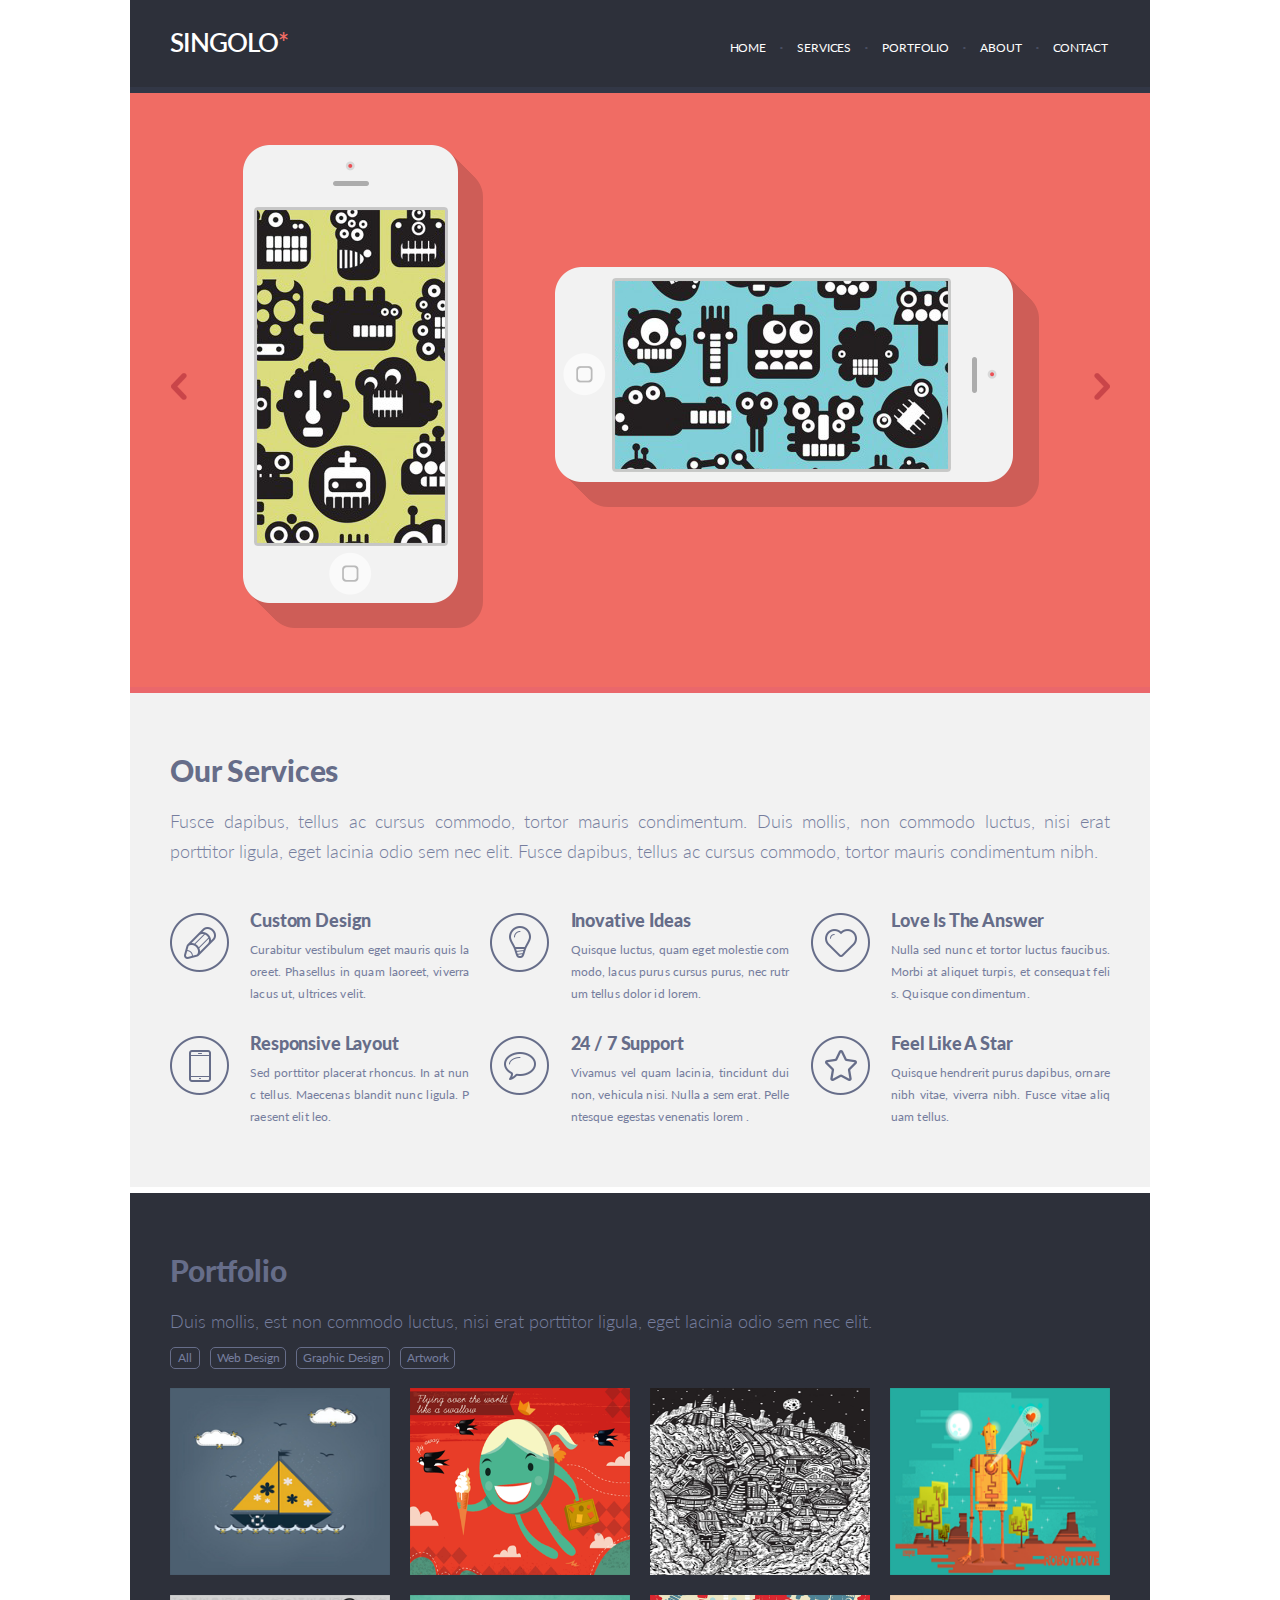
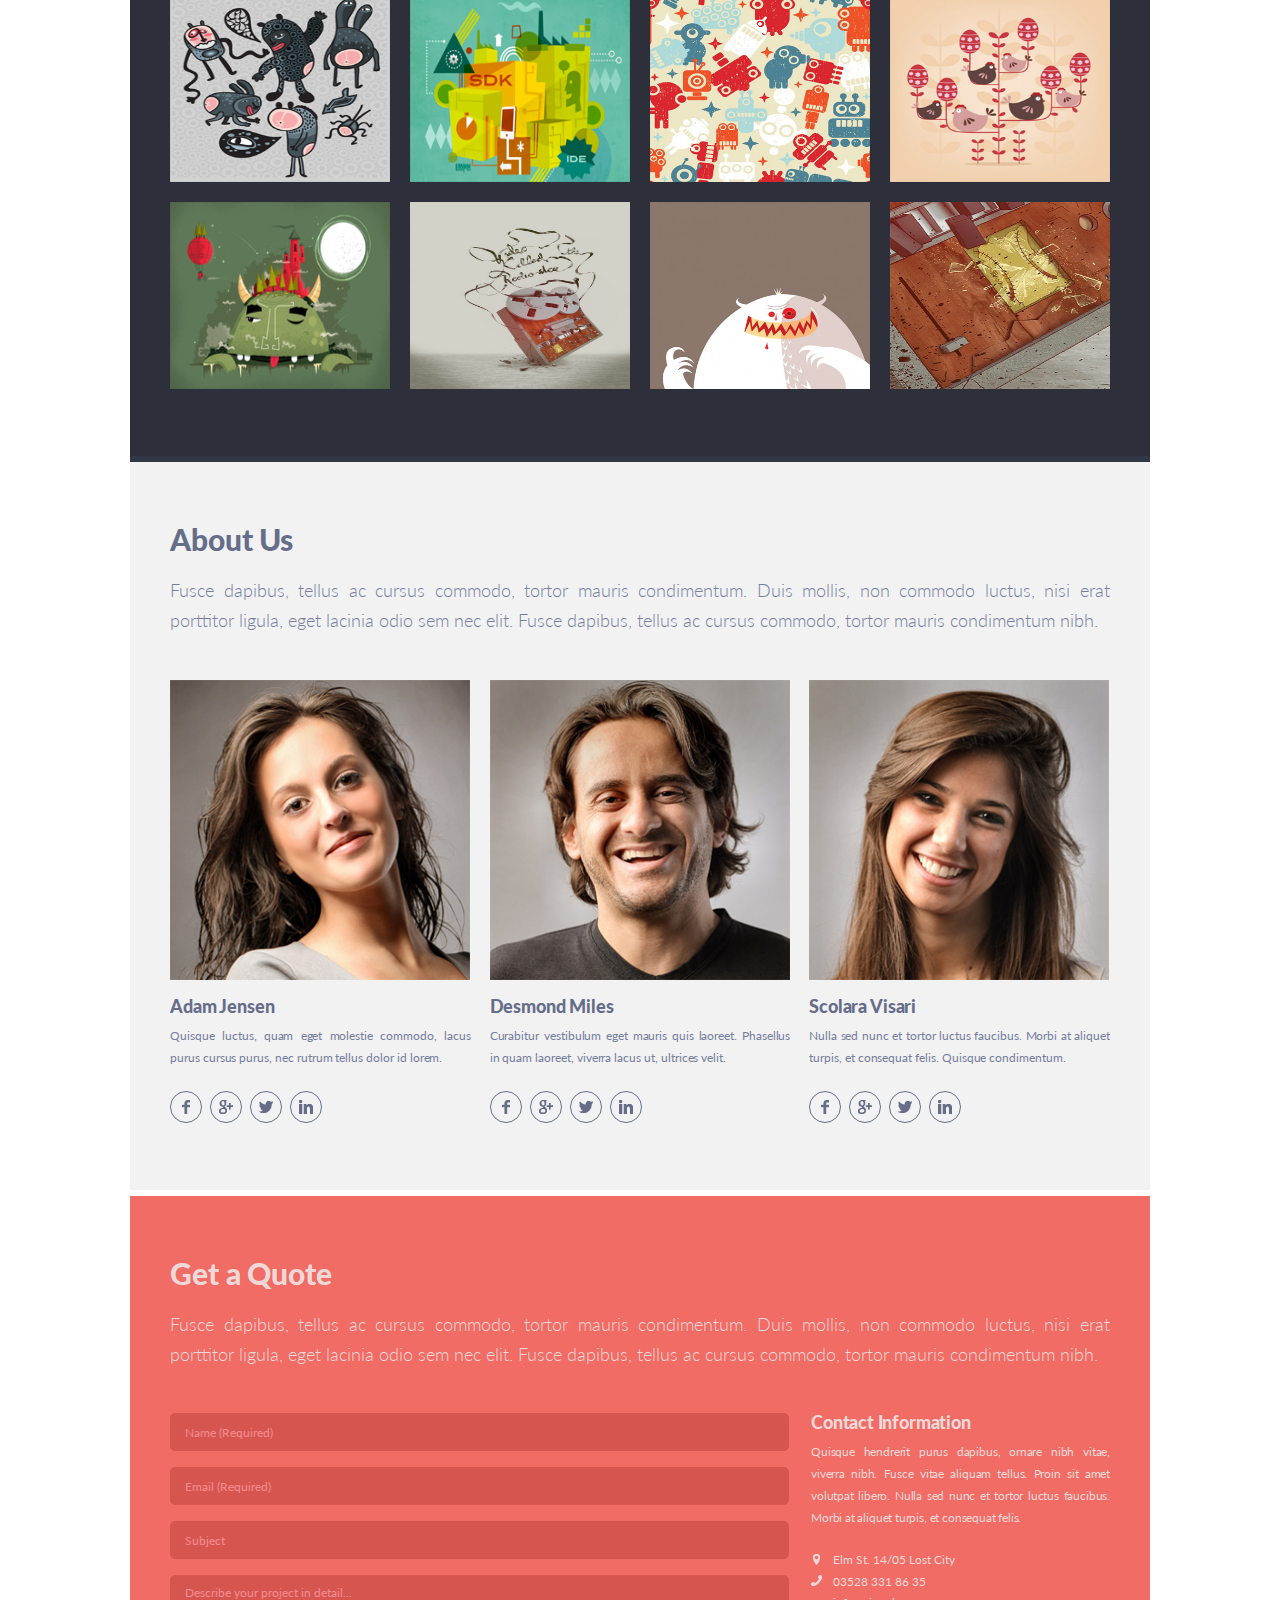
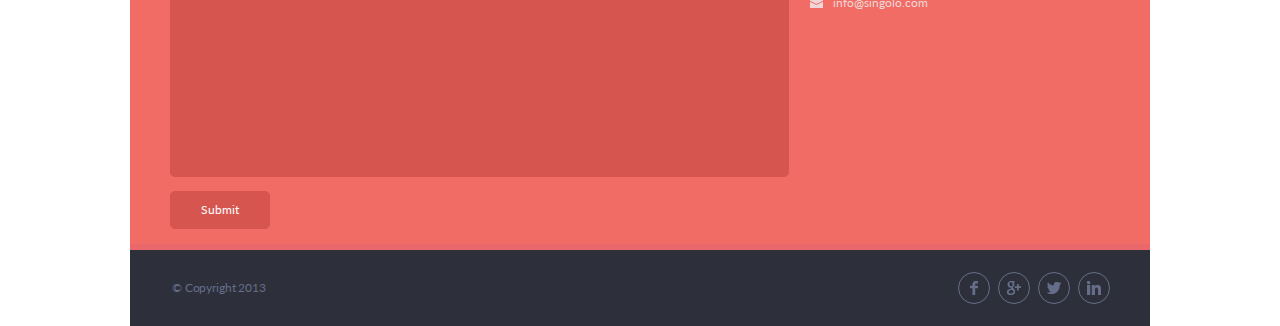
==== index.html @ 7af8683a "fix: fixed bugs in previos task" ====
<!DOCTYPE html>
<html lang="en">
<head>
    <meta charset="UTF-8">
    <meta name="viewport" content="width=device-width, initial-scale=1.0">
    <meta http-equiv="X-UA-Compatible" content="ie=edge">
    <link rel="stylesheet" href="style.css">
    <link href="https://fonts.googleapis.com/css?family=Lato:300,400,700,900&display=swap" rel="stylesheet">
    <script type="text/javascript" src="script.js"></script>
    <title>Singolo</title>
</head>
<body>
    <header>
        <div class="container">
            <div class="wrapper">
                <div class="container940 clearfix">
                    <h1>Singolo<span>*</span></h1>
                    <nav class="menu">
                        <ul>
                            <li><a href="#">Home</a></li>
                            <li class="point">.</li>
                            <li><a href="#">Services</a></li>
                            <li class="point">.</li>
                            <li><a href="#">Portfolio</a></li>
                            <li class="point">.</li>
                            <li><a href="#">About</a></li>
                            <li class="point">.</li>
                            <li><a href="#">Contact</a></li>
                        </ul>
                    </nav>
                </div>
            </div>
        </div>
    </header>

    <main class="container">
        <section class="redbackground">
            <div class="slider">
                <div class="arrowleft"><a href="#"><img src="assets/arrow_left.png" alt="left arrow"></a></div>
                <div class="iphoneVert"><img src="assets/iPhone_Vertical.png" alt="phone vertical"  class="iphoneVert"></div>
                <div class="iphoneHor"><img src="assets/iPhone_Horizontal.png" alt="phone horisontal"   class="iphoneHor"></div>
                <div class="arrowright"><a  href="#"><img src="assets/arrow_right.png" alt="right arrow"></a></div>
            </div>
            

        </section>
        
        <section class="services">
            
            <div class="ourservices container940">
                <h2>Our Services</h2>
                <p class="description">Fusce dapibus, tellus ac cursus commodo, tortor mauris condimentum. 
                    Duis mollis, non commodo luctus, nisi erat porttitor ligula, eget lacinia odio 
                    sem nec elit. Fusce dapibus, tellus ac cursus commodo, tortor mauris condimentum nibh.
                </p>
            </div>
            

        
            <div class="services_blocks container940"> 
                <div class="containerflex">

                   <div class="designicon"><img src="assets/pen.png" alt=""></div>

                    <div class="design">
                        <h3>Custom Design</h3>
                        <p>Curabitur vestibulum eget mauris quis laoreet. Phasellus in quam laoreet, viverra lacus ut, ultrices velit.</p>
                    </div>


                    <div class="ideasicon"><img src="assets/bulb.png" alt=""></div>
                    <div class="ideas">
                        <h3>Inovative Ideas</h3>
                        <p>Quisque luctus, quam eget molestie commodo, lacus purus cursus purus, nec rutrum tellus dolor id lorem.</p>
                    </div>

                    <div class="loveicon"><img src="assets/heart.png" alt=""></div>
                    <div class="love">
                        <h3>Love Is The Answer</h3>
                        <p>Nulla sed nunc et tortor luctus faucibus. Morbi at aliquet turpis, et consequat felis. Quisque condimentum.</p>
                    </div>

                </div>

                <div class="containerflex">

                    <div class="layoticon"><img src="assets/phone.png" alt=""></div>
                    <div class="layot">
                        <h3>Responsive Layout</h3>
                        <p>Sed porttitor placerat rhoncus. In at nunc tellus. Maecenas blandit nunc ligula. Praesent elit leo.</p>
                    </div>

                    <div class="supporticon"><img src="assets/bubble.png" alt=""></div>
                    <div class="support">
                        <h3>24 / 7 Support</h3>
                        <p>Vivamus vel quam lacinia, tincidunt dui non, vehicula nisi. Nulla a sem erat. Pellentesque egestas venenatis lorem .</p>
                    </div>

                    <div class="staricon"><img src="assets/star.png" alt=""></div>
                    <div class="star">
                        <h3>Feel Like A Star</h3>
                        <p>Quisque hendrerit purus dapibus, ornare nibh vitae, viverra nibh. Fusce vitae aliquam tellus.</p>
                    </div>
                </div>
                <div class="clearfix"></div>
            </div>
        </section>

        <!--Part 2-->

        <section class="container_gray">
        <div class="portfolio container940">
            <h2>Portfolio</h2>
            <p>Duis mollis, est non commodo luctus, nisi erat porttitor ligula, eget lacinia odio sem nec elit.</p>
            <nav>
                    <a>All</a>
                    <a>Web Design</a>
                    <a>Graphic Design</a>
                    <a>Artwork</a>
                
            </nav>
            <div class="images images_layot">
                <img src="assets/image1.png" alt="Image1">
                <img src="assets/image2.png" alt="Image2">
                <img src="assets/image3.png" alt="Image3">
                <img src="assets/image4.png" alt="Image4">
                <img src="assets/image5.png" alt="Image5">
                <img src="assets/image6.png" alt="Image6">
                <img src="assets/image7.png" alt="Image7">
                <img src="assets/image8.png" alt="Image8">
                <img src="assets/image9.png" alt="Image9">
                <img src="assets/image10.png" alt="Image10">
                <img src="assets/image11.png" alt="Image11">
                <img src="assets/image12.png" alt="Image12">
       
            </div>
        </div>
    </section>


    <section class="container_lightgray">
        <div class="about container940">
            <h2>About Us</h2>
            <p>Fusce dapibus, tellus ac cursus commodo, tortor mauris condimentum. Duis mollis, non commodo luctus, nisi erat porttitor ligula, eget lacinia odio sem nec elit. Fusce dapibus, tellus ac cursus commodo, tortor mauris condimentum nibh.</p>
            
            <div class="photos">
                <div class="sectionfirst">
                    <img src="assets/photo1.png" alt="Adam Jensen">
                    <h3>Adam Jensen</h3>
                    <p>Quisque luctus, quam eget molestie commodo, lacus purus cursus purus, nec rutrum tellus dolor id lorem.</p>
                    <div class="social_icons">
                        
                        <div class="social facebook"><a href="#"></a></div>
                        <div class="social google"><a href="#"></a></div>
                        <div class="social twitter"><a href="#"></a></div>
                        <div class="social linkedin"><a href="#"></a></div>
                        
                    </div>
                </div>

                <div class="sectionsecond">
                    <img src="assets/photo2.png" alt="Desmond Miles">
                    <h3>Desmond Miles</h3>
                    <p>Curabitur vestibulum eget mauris quis laoreet. Phasellus in quam laoreet, viverra lacus ut, ultrices velit.</p>
                    <div class="social_icons">                        
                        <div class="social facebook"><a href="#"></a></div>
                        <div class="social google"><a href="#"></a></div>
                        <div class="social twitter"><a href="#"></a></div>
                        <div class="social linkedin"><a href="#"></a></div>
                        
                    </div>
                </div>

                <div class="sectionthird">
                    <img src="assets/photo3.png" alt="Scolara Visari">
                    <h3>Scolara Visari</h3>
                    <p>Nulla sed nunc et tortor luctus faucibus. Morbi at aliquet turpis, et consequat felis. Quisque condimentum.</p>
                    <div class="social_icons">
                        
                        <div class="social facebook"><a href="#"></a></div>
                        <div class="social google"><a href="#"></a></div>
                        <div class="social twitter"><a href="#"></a></div>
                        <div class="social linkedin"><a href="#"></a></div>
                        
                    </div>
                </div>
            </div>

        </div>

    </section>

        

    </main>
    
    <!--Part 3-->
    
    <div class="get_a_quote">
        <div class="container940">
            <h2>Get a Quote</h2>
            <p>Fusce dapibus, tellus ac cursus commodo, tortor mauris condimentum. Duis mollis, non commodo luctus, 
            nisi erat porttitor ligula, eget lacinia odio sem nec elit. Fusce dapibus, tellus ac cursus commodo, 
            tortor mauris condimentum nibh.</p>

            <form action="#">
                        
                <input type="text" id="name" placeholder="Name (Required)" required>
                <input type="text" id="email" placeholder="Email (Required)" required>
                <input type="text" id="subject" placeholder="Subject">
                <textarea id="project" placeholder="Describe your project in detail..."></textarea>
                <button type="submit" id="register">Submit</button>
                   
            </form>


            <div class="contact">
                <h3>Contact Information</h3>
                <p>Quisque hendrerit purus dapibus, ornare nibh vitae, viverra nibh. Fusce vitae aliquam tellus. 
                    Proin sit amet volutpat libero. Nulla sed nunc et tortor luctus faucibus. Morbi at aliquet turpis, et consequat felis. 
                </p>
                

                <ul class = "adress">
                    <li>
                        <div class = "location"></div>
                        <a href="#">Elm St. 14/05 Lost City</a>
                    </li>
                    <li>
                        <div class = "phone"></div>
                        <a href="tel:03528 331 8635">03528 331 86 35</a>
                    </li>
                    <li class = "mail" >
                        <div class = "mail"></div>
                        <a href="mailto:info@singolo.com">info@singolo.com</a>
                    </li>
                    
                </ul>
                                    

            </div>
        </div>
        

    </div>

    <footer class="footer">
        <p>© Copyright 2013</p>
        <div class="icons">                        
            <div class="social facebook"><a href="#"></a></div>
            <div class="social google"><a href="#"></a></div>
            <div class="social twitter"><a href="#"></a></div>
            <div class="social linkedin"><a href="#"></a></div>
            
        </div>

    </footer>
</body>
</html>
---- style.css ----
*{
    padding: 0;
    margin: 0;
    box-sizing: border-box;
}


header li{
    list-style: none;
    display: inline-block;
    font-size: 12px;
    line-height: 6px;
    font-family: "Lato";
    font-weight: 400;
    text-align: justify;
}

header li a:hover{
    color: #f06c64;
}

header nav a{
    text-decoration: none;
    display:inline-block;
    color: white;
    text-decoration: none;
    text-transform: uppercase;    
    padding: 45px 0 0 0;
    text-align: left;
    letter-spacing: -0.01em;

}

header nav{
    float: right;
    width: 41%;
}
header h1 { 
    font-size: 26px;
    line-height: 7px;
    color: #ffffff;
    font-family: "Lato";
    font-weight: 600;
    text-align: left;
    text-transform: uppercase;  
    padding: 39px 0;
    letter-spacing: -0.04em;
}

h1 span {    
    color: #f06c64;    
}

header h1, nav {
    display: inline-block;
}

h2 {
    font-size: 30px;
    line-height: 18px;
    color: #666d89;
    font-family: "Lato";
    font-weight: 900;
    text-align: left;
}



.ourservices h2 {
    letter-spacing: -0.005em;
}


.container{
    width: 1020px;
    margin: 0 auto;
}
.container940 {
    width: 940px;
    margin: 0 auto;
}
.wrapper{
    background-color:#2d303a;
    height: 93px;
    border-bottom: 6px solid #323746;

}

.point {
    color:  #494e62;
    font-size: 20px;
    vertical-align: text-top;
    padding: 0 9px;
}
.menu{
    margin-right:-5px;
     
}
.redbackground {
    width: 1020px;
    height: 600px;
    background-color: #f06c64;
    background-repeat: no-repeat;
    background-size:cover; 
    background-position:center; 
    background-position: 100% 100%;
    border-bottom: 6px solid #ea676b;
    position: relative;
}


.slider {
    position: absolute;
    display: flex;
    box-sizing: border-box;
    justify-content: space-between;
    align-items: center;   
    padding: 52px 0 0 0; 
        
}


.iphoneVert{
    margin-left: 28px;
}
.iphoneHor{
    margin-left: 36px;
}

.arrowright{
    transform: translate(55px, 0px);
    cursor: pointer;
}
.arrowleft{
    margin-left: 41px;
    cursor: pointer;
}

.ourservices{
    width: 940px;
    height: 57px;
    font-size: 18px;
    line-height: 30px;
    color: #767e9e;
    font-family: "Lato";
    font-weight: 300;
    text-align: justify ;
    padding-bottom: 20px;
}
.services {
    width: 1020px;
    background-color: #f2f2f2;
    padding-top: 68px;
    border-bottom: 6px solid white;
    
}

.description {
    width: 940px;
    height: 57px;
    font-size: 18px;
    line-height: 30px;
    color: #767e9e;
    font-family: "Lato";
    font-weight: 300;
    text-align: justify;
    padding: 27px 0;
}
.design, .ideas, .love {
    width: 219px;
    font-size: 12px;
    line-height: 22px;
    color: #767e9e;
    font-family: "Lato";
    font-weight: 400;
    text-align: justify;
    margin-top: 19px;
    letter-spacing: 0.01em;
    word-break: break-all;
    
}


.layot, .support, .star {
    width: 219px;
    font-size: 12px;
    line-height: 22px;
    color: #767e9e;
    font-family: "Lato";
    font-weight: 400;
    text-align: justify;
    margin-top: 29px;
   letter-spacing: 0.01em;
   word-break: break-all;
    
}

.design h3, .ideas h3, .love h3, .layot h3, .support h3, .star h3{
    font-size: 18px;
    line-height: 18px;
    color: #666d89;
    font-family: "Lato";
    font-weight: 900;
    text-align: left;
    padding-bottom: 10px;
    letter-spacing: -0.008em;
}

.containerflex {
    
    display: flex;
    flex-wrap: no-wrap;
    justify-content: space-between;
    max-width: 100%;
}

.designicon, .ideasicon, .loveicon {
    width: 59px;
    height: 59px;
    padding-top: 21px;
   
}

.layoticon, .supporticon, .staricon{
    width: 59px;
    height: 59px;
    padding-top: 31px;
   
}

.services_blocks {
    padding: 74px 0 59px 0;
}
.clearfix::after {
    content: "";
    display: table;
    clear: both;
}

/* Part 2*/



.portfolio h2 {
   padding: 68px 0 27px 0;

}

.portfolio p {
    width: 940px;
    font-size: 18px;
    line-height: 30px;
    color: #767e9e;
    font-family: "Lato";
    font-weight: 300;
    text-align: left;
    padding-bottom: 11px;
    overflow: hidden;
    
}

.portfolio a {
    text-align: justify;
    font-size: 12px;
    line-height: 22px;
    color: #767e9e;
    font-family: "Lato";
    font-weight: 400;
    text-align: left;
    width: 57px;
    height: 22px;
    border-radius: 5px;
    background-color: #2d303a;
    border: 1px solid #666d89;
    padding: 2px 5px 3px 6px;
    margin-right: 6px;
    text-align: center;
    cursor: pointer;

}
.portfolio a:first-child{
    padding: 2px 7px 3px 7px;

}


.portfolio a:hover {
    color: white;
    border-color: white;
}
.portfolio nav {
padding-bottom: 19px;
}

.container_gray {
    width: 1020px;
    height: 869px;
    margin: 0 auto;
    background-color: #2d303a;
    border-bottom: 6px solid #323746;
       
}
   
.container940 {
    width: 940px;
    margin: 0 auto;
}

.images {
    display: flex;
    justify-content: space-between;
    align-items: center;         
    flex-wrap: wrap;   
    
}

.images_layot {
    height: 605px;
    overflow: hidden;
}

.images img {        
    width: 220px;
    height: 187px;
    margin-bottom: 20px;
}



.container_lightgray{
    width: 1020px;
    height: 734px;
    background-color: #f2f2f2;
    margin: 0 auto;
    border-bottom: 6px solid #ffffff;
}


.about h2 {
    font-size: 30px;
    line-height: 18px;
    color: #666d89;
    font-family: "Lato";
    font-weight: 900;
    text-align: left;
    padding-top: 68px;
    letter-spacing: -0.004em;
    
}
.about p {
    font-size: 18px;
    line-height: 30px;
    color: #767e9e;
    font-family: "Lato";
    font-weight: 300;
    text-align: left;
    padding-top: 27px;
    overflow: hidden;
    text-align: justify;

}

.photos img {
    width: 300px;
    height: 300px;
}

.photos {
    display: flex;
    flex-wrap: wrap;
    justify-content: space-between;
    align-items:center;
    max-width: 100%;
}

.sectionfirst, .sectionsecond, .sectionthird {
    max-width: 32%;
    margin-top: 45px;
   
}


.photos h3{
    font-size: 18px;
    line-height: 18px;
    color: #666d89;
    font-family: "Lato";
    font-weight: 900;
    text-align: left;
    padding-top: 13px;
    letter-spacing: -0.008em;
    overflow: hidden;
}
.photos p{
    font-size: 12px;
    line-height: 22px;
    color: #767e9e;
    font-family: "Lato";
    font-weight: 400;
    text-align: left;
    padding-top: 10px;
    padding-bottom: 20px;
    overflow: hidden;
    letter-spacing: -0.05px;
    text-align: justify;
}


.social_icons a{    
    cursor: pointer;   
}

.social_icons {
    display: flex;
}

.social{
    width: 32px;
    height: 32px;
    border-radius: 16px;
    border: 1px solid #666d89;
    margin: 2px 8px 2px 0;
    color: #666d89;
    text-align: center;
    padding-top: 8px;
    display: flex;
    
}

.social:hover {
    background-color: #f06c64;
    cursor: pointer;
    border: 1px solid #f06c64;
}


.facebook {
    background: url(assets/facebook.png) no-repeat center;
}
 .google {
    background: url(assets/google+.png) no-repeat center;
}
.twitter {
    background: url(assets/twitter.png) no-repeat center;
}
.linkedin {
    background: url(assets/linkedin.png) no-repeat center;
}
 

/*Part 3*/


.get_a_quote {
    width: 1020px;
    height: 654px;
    background-color: #f06c64;
    margin: 0 auto;
    border-bottom: 6px solid #ea676b;

}
.get_a_quote h2 {
    font-size: 30px;
    line-height: 18px;
    color: #f0d8d9;
    font-family: "Lato";
    font-weight: 900;
    text-align: left;
    padding-top: 68px;
    letter-spacing: -0.004em;
}
.container940 {
    width: 940px;
    margin: 0 auto;
}

.get_a_quote p {
    font-size: 18px;
    line-height: 30px;
    color: #f0d8d9;
    font-family: "Lato";
    font-weight: 300;
    text-align: left;
    padding-top: 27px;
    text-align: justify;
    overflow: hidden;
}

form {
    width: 68%;
    float: left;
  
}
  
#name, #email, #subject {
    width: 619px;
    height: 38px;
    border-radius: 5px;
    background-color: #d6564f;
    border: 1px solid #d6564f;
    
  }

#name {
    margin-top: 44px;
}

#email, #subject, #project {
    margin-top: 16px;
}

#project {
    width: 619px;
    height: 202px;
    border-radius: 5px;
    background-color: #d6564f;
    border: 1px solid #d6564f;
    resize: none;
 
}

#register {
    margin-top: 10px;
    width: 100px;
    height: 38px;
    border-radius: 5px;
    background-color: #d6564f;
    border: 1px solid #d6564f;
    font-size: 12px;
    line-height: 22px;
    color: #fff;
    font-family: "Lato";
    font-weight: 400;
    text-align: center;
    
    
}
#register:hover {
    background: white;
    color: #2d303a;
  }

::placeholder {
    font-size: 12px;
    line-height: 22px;
    color: #f48c8f;
    font-family: "Lato";
    font-weight: 400;
    text-align: left;
    padding-left: 14px;
} 
#project::placeholder {
    padding-top: 6px;
    letter-spacing: -0.001em;
}


.contact {
    width: 31.8%;
    float: right;
}


.contact h3{
    font-size: 18px;
    line-height: 18px;
    color: #f0d8d9;
    font-family: "Lato";
    font-weight: 900;
    text-align: left;
    margin-top: 44px;
    letter-spacing: -0.01em;

}

.contact p {
    font-size: 12px;
    line-height: 22px;
    color: #f0d8d9;
    font-family: "Lato";
    font-weight: 400;
    text-align: justify;
    letter-spacing: -0.015em;
    padding-top: 10px;
}


.adress{
    margin-top: 20px;
    padding: 0;
}
.adress li{
    list-style-type: none;
    display: flex;
}
.adress a{
    font-size: 12px;
    line-height: 22px;
    color: #f0d8d9;
    font-family: "Lato";
    font-weight: 400;
    text-align: left;
    cursor: pointer;
    text-decoration: none;
}



.location, .mail, .phone{
    display: flex;
    width: 100%;
    max-width: 100%;
}

.location{
    background-image: url(assets/location.png);
    background-repeat: no-repeat;
    background-position: center;
    width: 20px;
    height: 20px;
    margin-right: 7px;
    margin-left: -5px;

}
.phone {
    background-image: url(assets/phone+.png);
    background-repeat: no-repeat;
    background-position: center;
    width: 20px;
    height: 20px;
    margin-right: 7px;
    margin-left: -5px;
    margin-top: -1px;
}

.mail{
    background-image: url(assets/mail.png);
    background-repeat: no-repeat;
    background-position: center;
    width: 20px;
    height: 20px;
    margin-right: 32px;
    margin-left: -5px;
    margin-top: 1px;
}

.mail a {
    margin-top: -2px;
}


.footer {
    display: flex;
    justify-content: space-between;
    width: 1020px;
    height: 76px;
    background-color: #2d303a;
    margin: 0 auto;
    
}

.footer p {
    color: #666d89;
    font-size: 12px;
    line-height: 20px;
    font-family: "Lato";
    font-weight: 400;
    text-align: left;
    padding-left: 20px;
    margin: 28px 0 0 22px;
    letter-spacing: -0.012em;
}
.icons a{    
    cursor: pointer;   
}

.icons {
    display: flex;
    margin: 20px 32px 0 0;
}
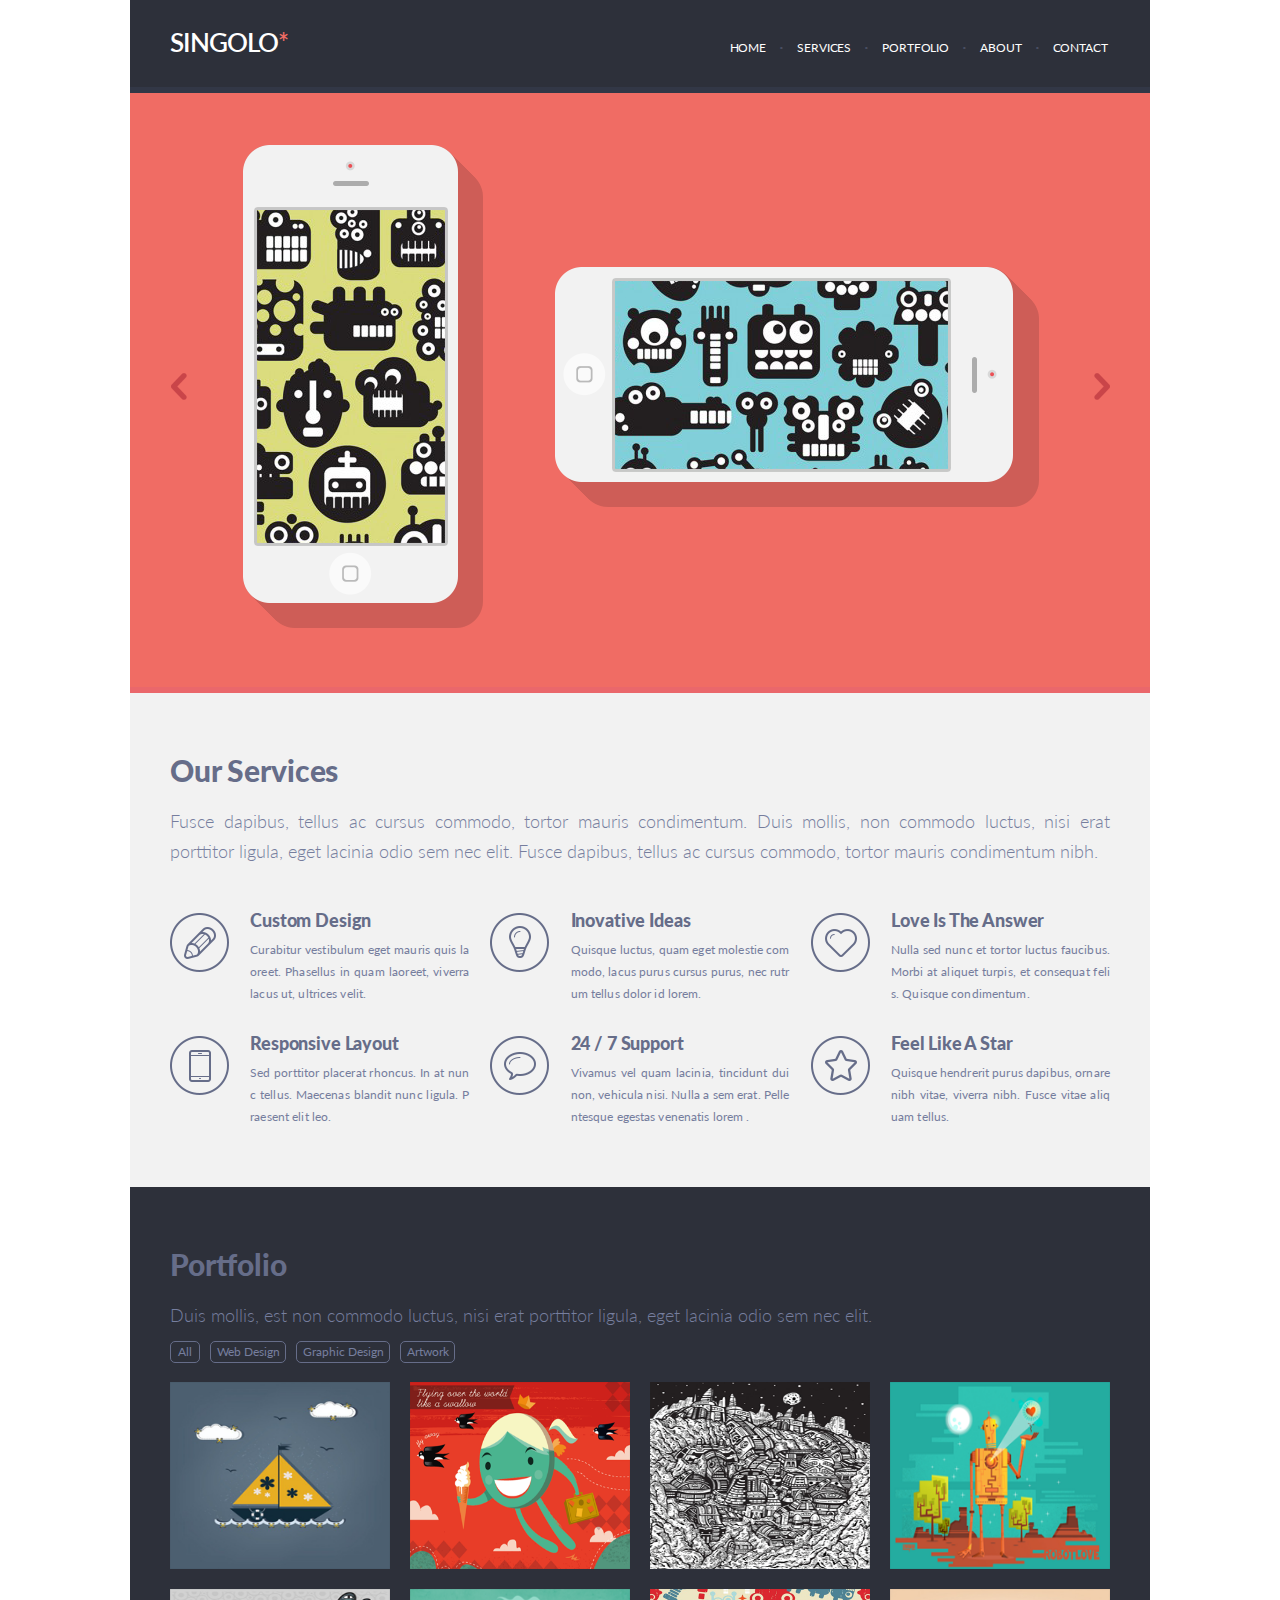
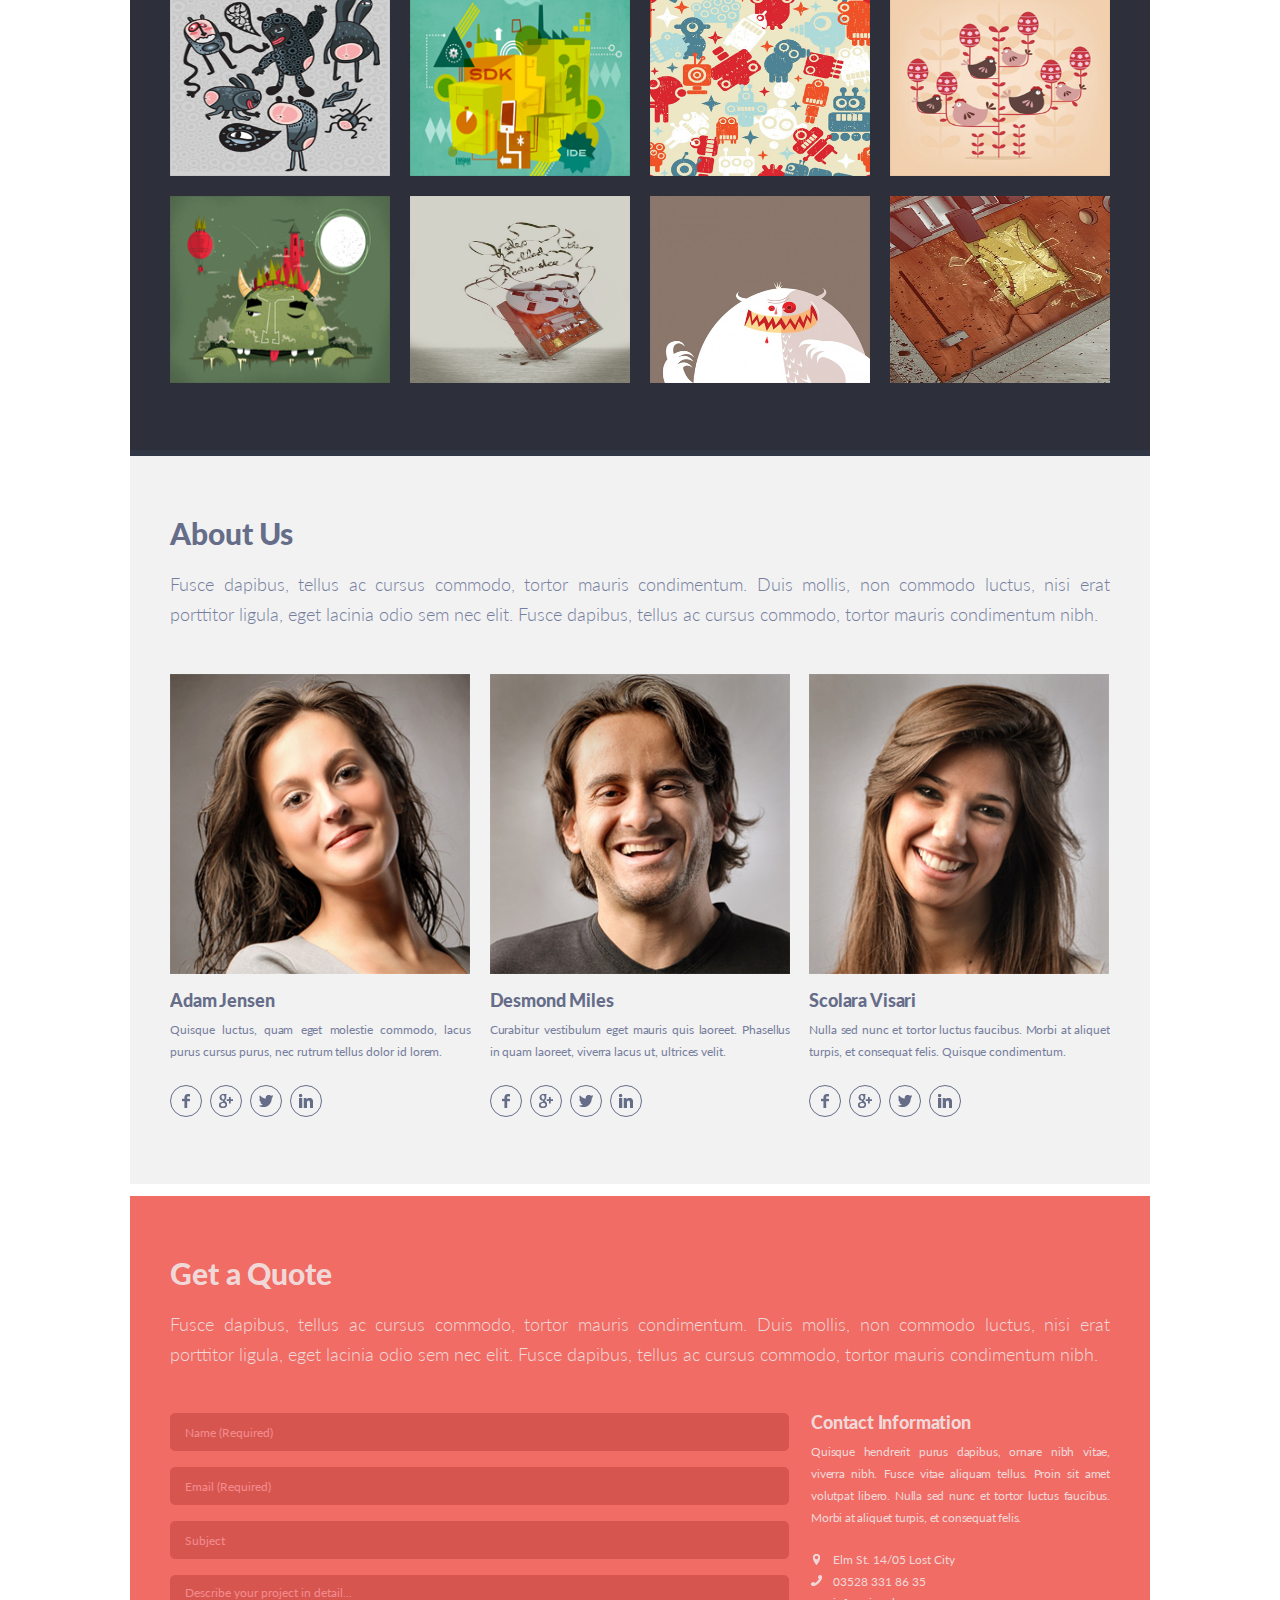
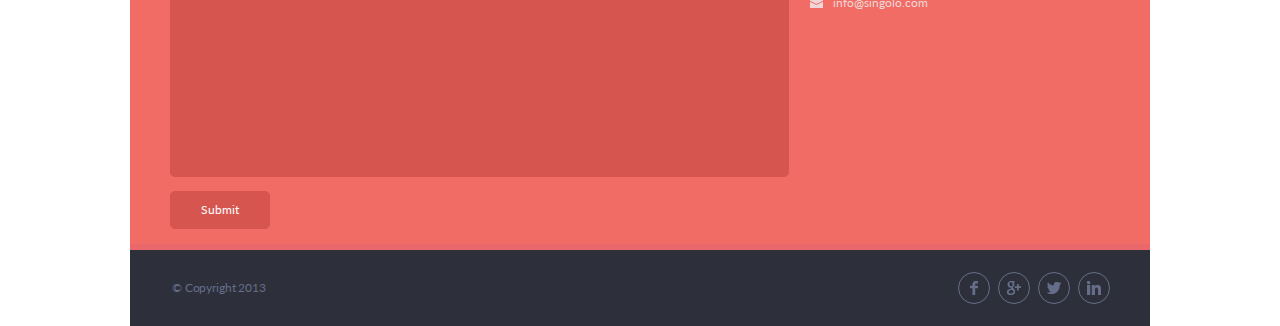
==== commit 4002cae9: "feat: add anchors for dom task" ====
--- a/index.html
+++ b/index.html
@@ -6,30 +6,29 @@
     <meta http-equiv="X-UA-Compatible" content="ie=edge">
     <link rel="stylesheet" href="style.css">
     <link href="https://fonts.googleapis.com/css?family=Lato:300,400,700,900&display=swap" rel="stylesheet">
-    <script type="text/javascript" src="script.js"></script>
+    
     <title>Singolo</title>
 </head>
 <body>
+    <div id="home" class="anchor"></div>
     <header>
-        <div class="container">
-            <div class="wrapper">
-                <div class="container940 clearfix">
-                    <h1>Singolo<span>*</span></h1>
-                    <nav class="menu">
-                        <ul>
-                            <li><a href="#">Home</a></li>
-                            <li class="point">.</li>
-                            <li><a href="#">Services</a></li>
-                            <li class="point">.</li>
-                            <li><a href="#">Portfolio</a></li>
-                            <li class="point">.</li>
-                            <li><a href="#">About</a></li>
-                            <li class="point">.</li>
-                            <li><a href="#">Contact</a></li>
-                        </ul>
-                    </nav>
-                </div>
-            </div>
+        <div class="container wrapper">
+            <div class="container940 clearfix">
+                <h1>Singolo<span>*</span></h1>
+                <nav class="menu" id="headermenu">
+                    <ul class="navigation">
+                            <li class="menulink active" ><a href="#home">Home</a></li>
+                            <li class="point">.</li>
+                            <li class="menulink"><a href="#services">Services</a></li>
+                            <li class="point">.</li>
+                            <li class="menulink"><a href="#portfolio">Portfolio</a></li>
+                            <li class="point">.</li>
+                            <li class="menulink"><a href="#about">About</a></li>
+                            <li class="point">.</li>
+                            <li class="menulink"><a href="#get_a_quote">Contact</a></li>
+                    </ul>
+                </nav>
+            </div>   
         </div>
     </header>
 
@@ -44,7 +43,9 @@
             
 
         </section>
-        
+
+
+        <div id="services" class="anchor"></div>
         <section class="services">
             
             <div class="ourservices container940">
@@ -64,20 +65,20 @@
 
                     <div class="design">
                         <h3>Custom Design</h3>
-                        <p>Curabitur vestibulum eget mauris quis laoreet. Phasellus in quam laoreet, viverra lacus ut, ultrices velit.</p>
+                        <p class="texthidden">Curabitur vestibulum eget mauris quis laoreet. Phasellus in quam laoreet, viverra lacus ut, ultrices velit.</p>
                     </div>
 
 
                     <div class="ideasicon"><img src="assets/bulb.png" alt=""></div>
                     <div class="ideas">
                         <h3>Inovative Ideas</h3>
-                        <p>Quisque luctus, quam eget molestie commodo, lacus purus cursus purus, nec rutrum tellus dolor id lorem.</p>
+                        <p class="texthidden">Quisque luctus, quam eget molestie commodo, lacus purus cursus purus, nec rutrum tellus dolor id lorem.</p>
                     </div>
 
                     <div class="loveicon"><img src="assets/heart.png" alt=""></div>
                     <div class="love">
                         <h3>Love Is The Answer</h3>
-                        <p>Nulla sed nunc et tortor luctus faucibus. Morbi at aliquet turpis, et consequat felis. Quisque condimentum.</p>
+                        <p class="texthidden">Nulla sed nunc et tortor luctus faucibus. Morbi at aliquet turpis, et consequat felis. Quisque condimentum.</p>
                     </div>
 
                 </div>
@@ -87,39 +88,41 @@
                     <div class="layoticon"><img src="assets/phone.png" alt=""></div>
                     <div class="layot">
                         <h3>Responsive Layout</h3>
-                        <p>Sed porttitor placerat rhoncus. In at nunc tellus. Maecenas blandit nunc ligula. Praesent elit leo.</p>
+                        <p class="texthidden">Sed porttitor placerat rhoncus. In at nunc tellus. Maecenas blandit nunc ligula. Praesent elit leo.</p>
                     </div>
 
                     <div class="supporticon"><img src="assets/bubble.png" alt=""></div>
                     <div class="support">
                         <h3>24 / 7 Support</h3>
-                        <p>Vivamus vel quam lacinia, tincidunt dui non, vehicula nisi. Nulla a sem erat. Pellentesque egestas venenatis lorem .</p>
+                        <p class="texthidden">Vivamus vel quam lacinia, tincidunt dui non, vehicula nisi. Nulla a sem erat. Pellentesque egestas venenatis lorem .</p>
                     </div>
 
                     <div class="staricon"><img src="assets/star.png" alt=""></div>
                     <div class="star">
                         <h3>Feel Like A Star</h3>
-                        <p>Quisque hendrerit purus dapibus, ornare nibh vitae, viverra nibh. Fusce vitae aliquam tellus.</p>
+                        <p class="texthidden">Quisque hendrerit purus dapibus, ornare nibh vitae, viverra nibh. Fusce vitae aliquam tellus.</p>
                     </div>
                 </div>
                 <div class="clearfix"></div>
             </div>
-        </section>
+        </sec>
 
         <!--Part 2-->
+
+        <div id="portfolio" class="anchor"></div>
 
         <section class="container_gray">
         <div class="portfolio container940">
             <h2>Portfolio</h2>
             <p>Duis mollis, est non commodo luctus, nisi erat porttitor ligula, eget lacinia odio sem nec elit.</p>
-            <nav>
+            <nav id="portfolio_menu">
                     <a>All</a>
                     <a>Web Design</a>
                     <a>Graphic Design</a>
                     <a>Artwork</a>
                 
             </nav>
-            <div class="images images_layot">
+            <div id="portfolio-img" class="images images_layot">
                 <img src="assets/image1.png" alt="Image1">
                 <img src="assets/image2.png" alt="Image2">
                 <img src="assets/image3.png" alt="Image3">
@@ -137,7 +140,7 @@
         </div>
     </section>
 
-
+    <div id="about" class="anchor"></div>
     <section class="container_lightgray">
         <div class="about container940">
             <h2>About Us</h2>
@@ -146,7 +149,7 @@
             <div class="photos">
                 <div class="sectionfirst">
                     <img src="assets/photo1.png" alt="Adam Jensen">
-                    <h3>Adam Jensen</h3>
+                    <h3 class="abouttitle">Adam Jensen</h3>
                     <p>Quisque luctus, quam eget molestie commodo, lacus purus cursus purus, nec rutrum tellus dolor id lorem.</p>
                     <div class="social_icons">
                         
@@ -160,7 +163,7 @@
 
                 <div class="sectionsecond">
                     <img src="assets/photo2.png" alt="Desmond Miles">
-                    <h3>Desmond Miles</h3>
+                    <h3 class="abouttitle">Desmond Miles</h3>
                     <p>Curabitur vestibulum eget mauris quis laoreet. Phasellus in quam laoreet, viverra lacus ut, ultrices velit.</p>
                     <div class="social_icons">                        
                         <div class="social facebook"><a href="#"></a></div>
@@ -173,7 +176,7 @@
 
                 <div class="sectionthird">
                     <img src="assets/photo3.png" alt="Scolara Visari">
-                    <h3>Scolara Visari</h3>
+                    <h3 class="abouttitle">Scolara Visari</h3>
                     <p>Nulla sed nunc et tortor luctus faucibus. Morbi at aliquet turpis, et consequat felis. Quisque condimentum.</p>
                     <div class="social_icons">
                         
@@ -196,7 +199,7 @@
     
     <!--Part 3-->
     
-    <div class="get_a_quote">
+    <div id="get_a_quote" class="get_a_quote">
         <div class="container940">
             <h2>Get a Quote</h2>
             <p>Fusce dapibus, tellus ac cursus commodo, tortor mauris condimentum. Duis mollis, non commodo luctus, 
@@ -255,5 +258,8 @@
         </div>
 
     </footer>
+
+    <script src="script.js"></script>
+    
 </body>
 </html>
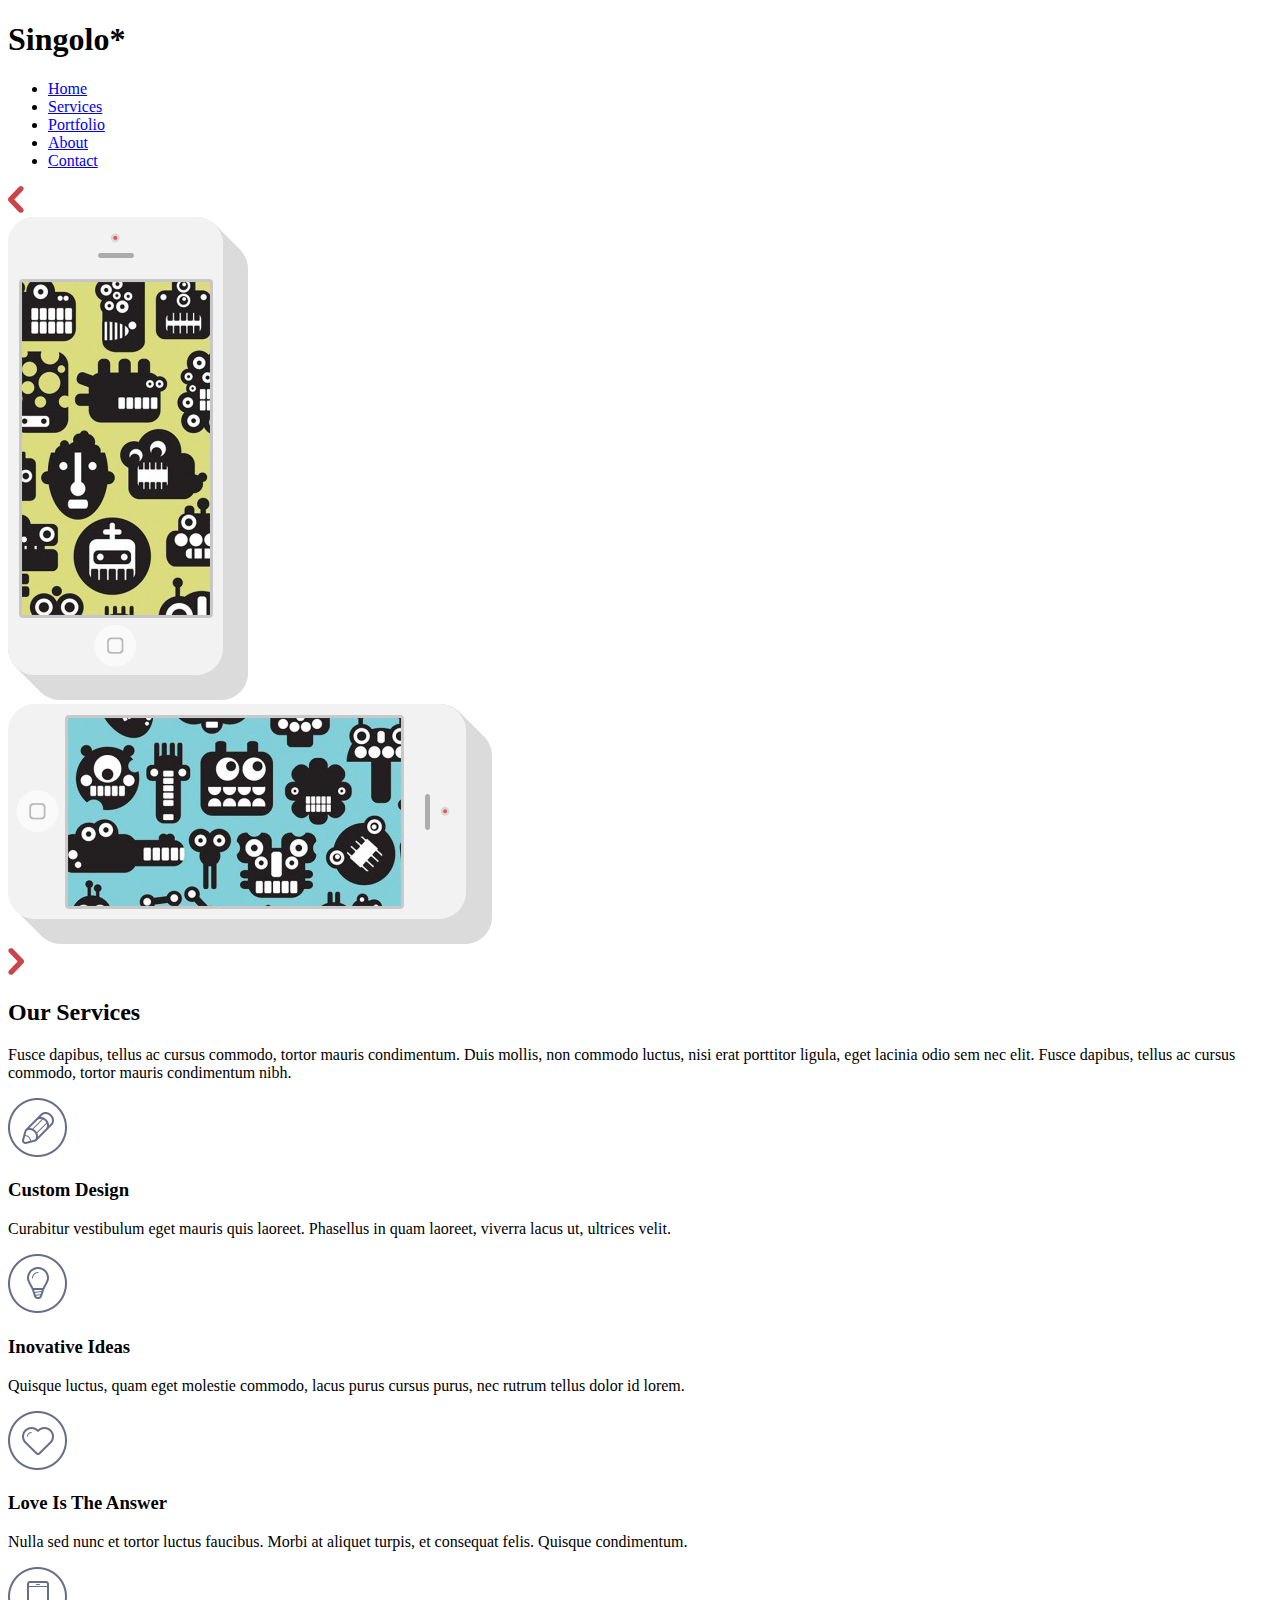
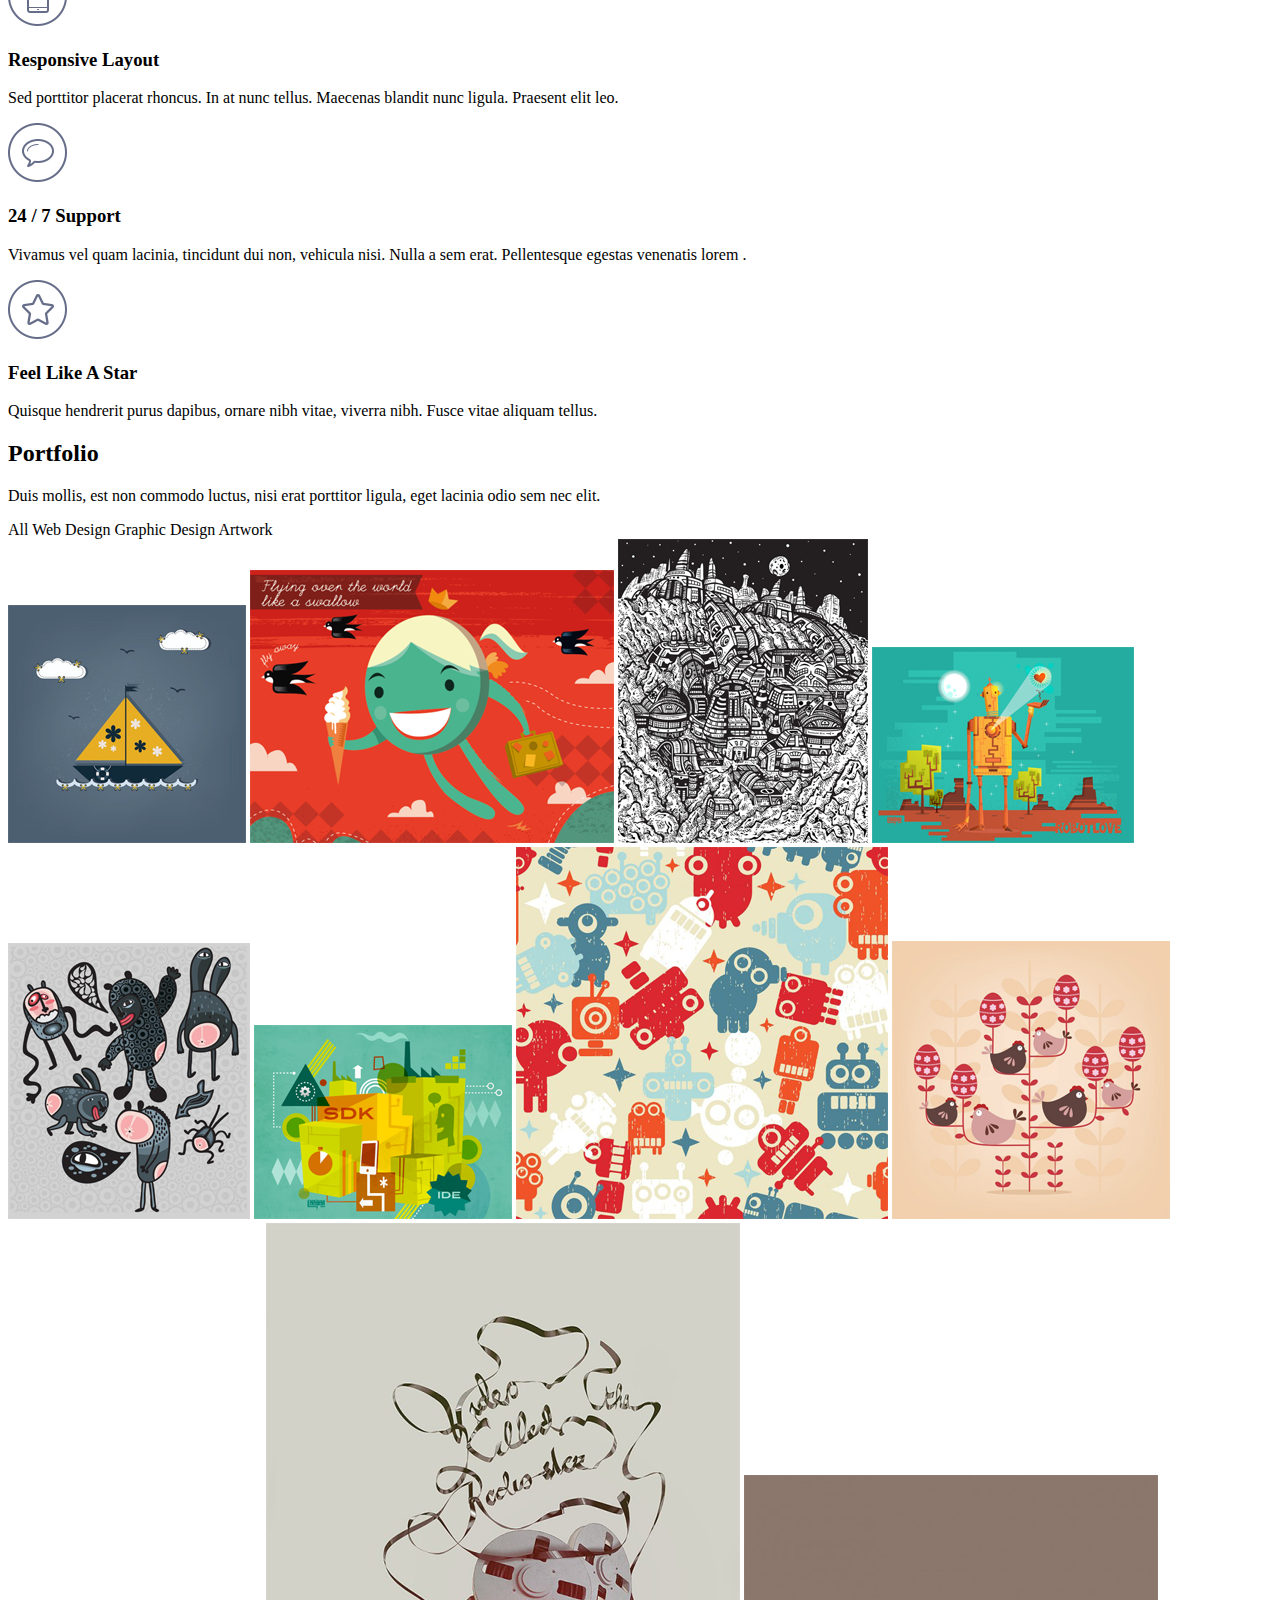
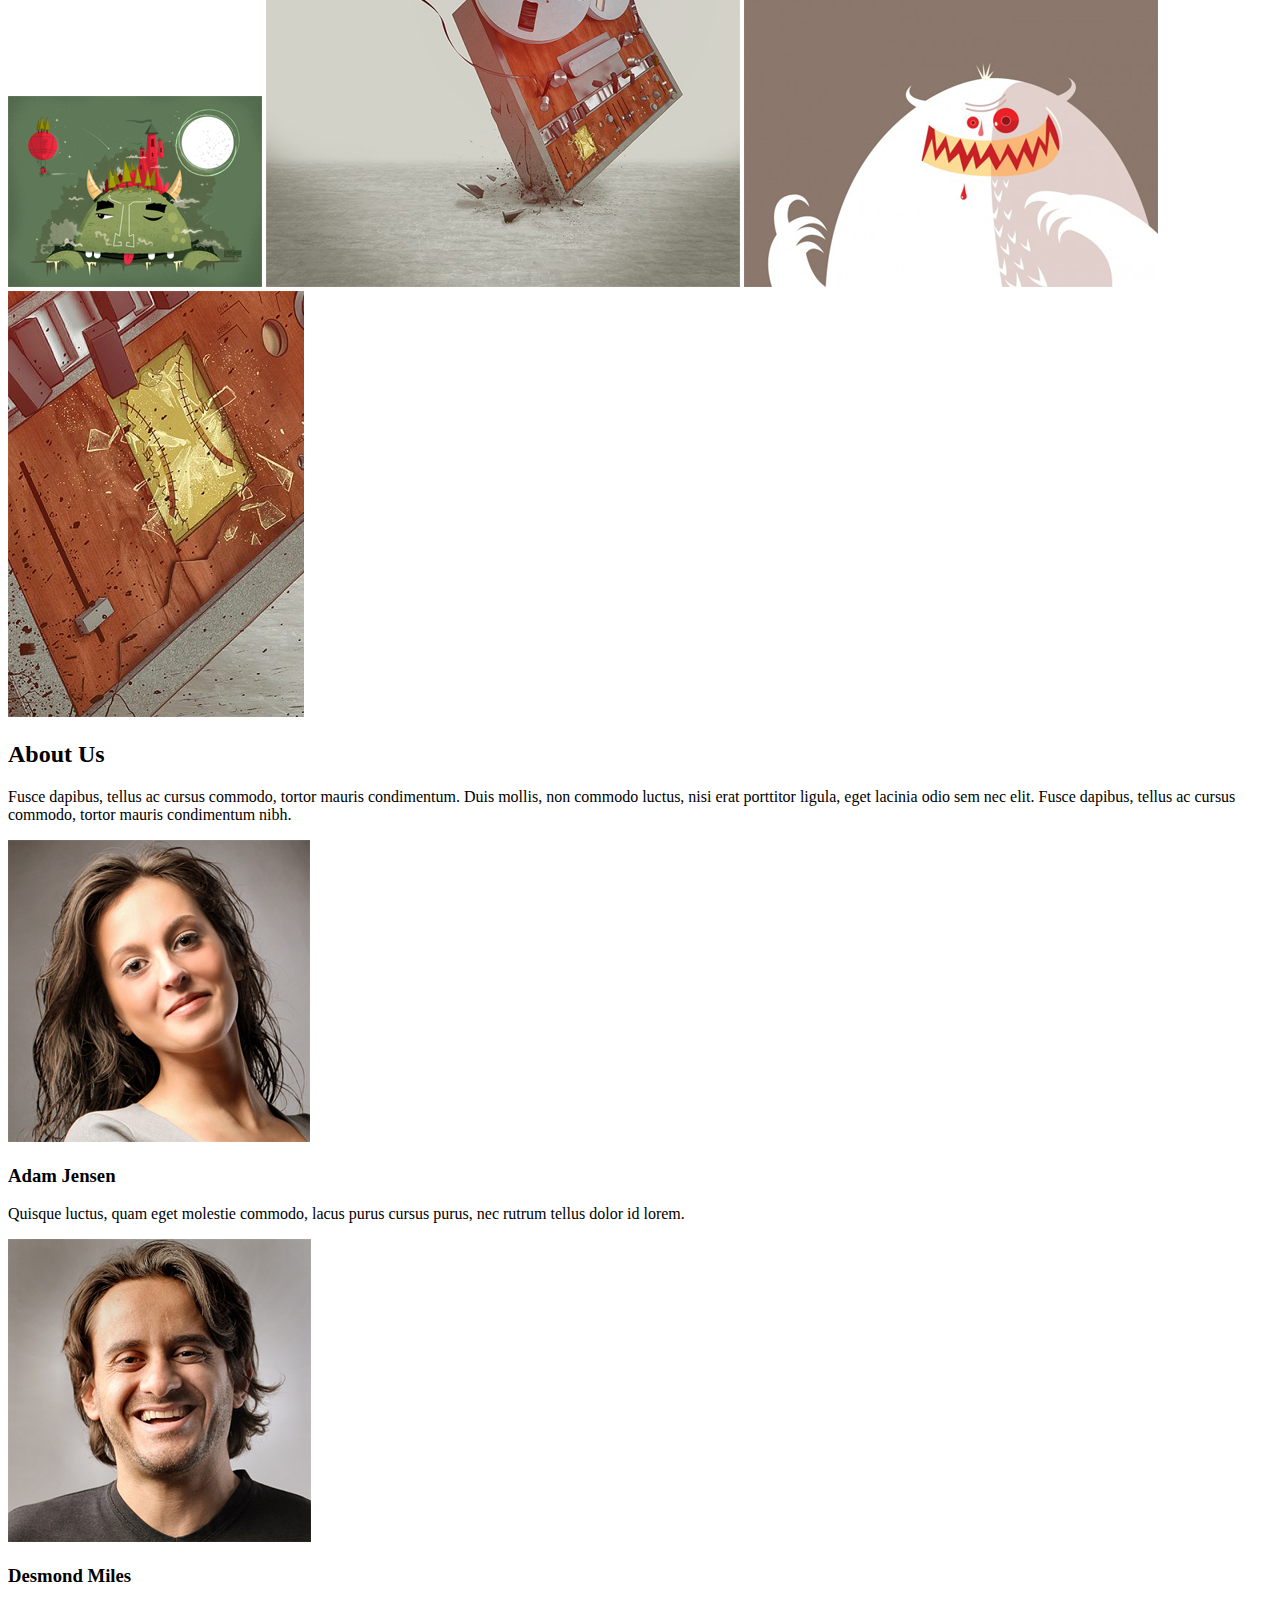
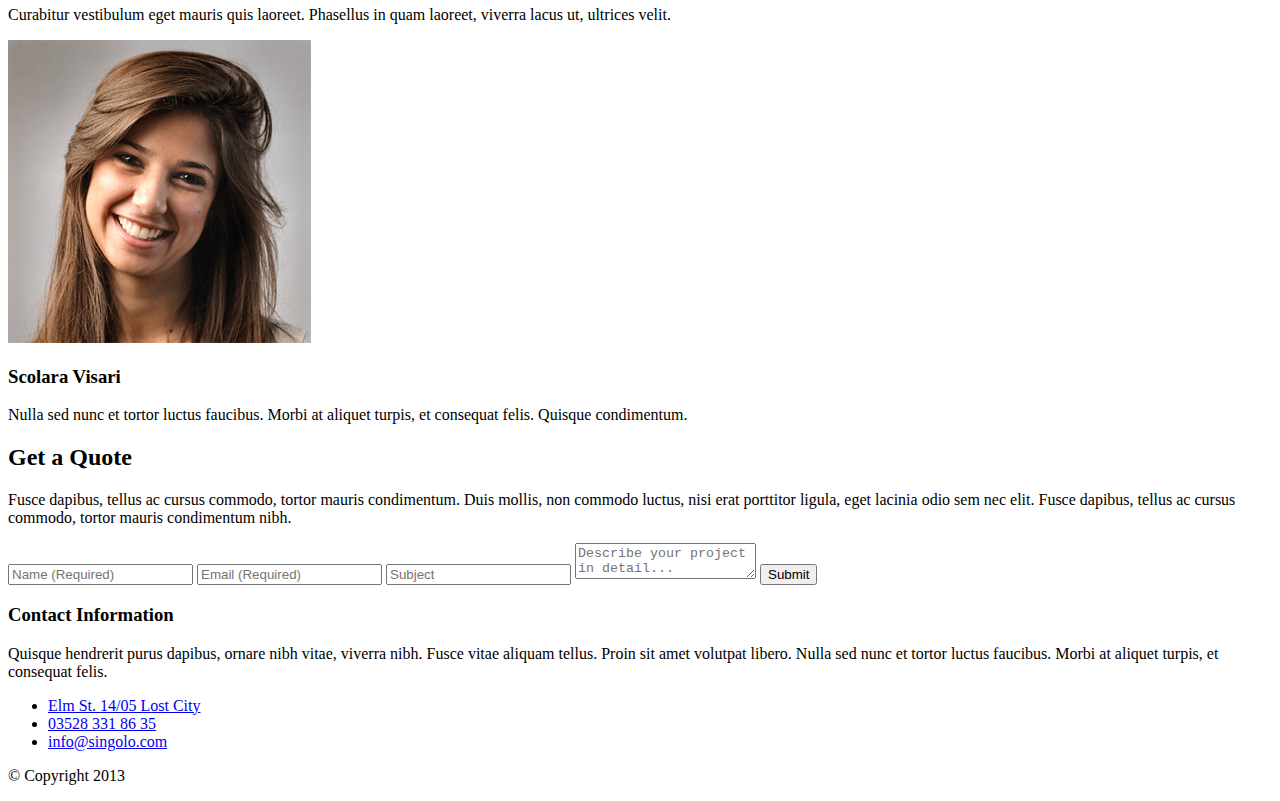
==== commit e943af53: "refactor: rename classes" ====
--- a/index.html
+++ b/index.html
@@ -4,7 +4,7 @@
     <meta charset="UTF-8">
     <meta name="viewport" content="width=device-width, initial-scale=1.0">
     <meta http-equiv="X-UA-Compatible" content="ie=edge">
-    <link rel="stylesheet" href="style.css">
+    <link rel="stylesheet" href="singolo.css">
     <link href="https://fonts.googleapis.com/css?family=Lato:300,400,700,900&display=swap" rel="stylesheet">
     
     <title>Singolo</title>
@@ -15,17 +15,13 @@
         <div class="container wrapper">
             <div class="container940 clearfix">
                 <h1>Singolo<span>*</span></h1>
-                <nav class="menu" id="headermenu">
+                <nav class="menu">
                     <ul class="navigation">
-                            <li class="menulink active" ><a href="#home">Home</a></li>
-                            <li class="point">.</li>
-                            <li class="menulink"><a href="#services">Services</a></li>
-                            <li class="point">.</li>
-                            <li class="menulink"><a href="#portfolio">Portfolio</a></li>
-                            <li class="point">.</li>
-                            <li class="menulink"><a href="#about">About</a></li>
-                            <li class="point">.</li>
-                            <li class="menulink"><a href="#get_a_quote">Contact</a></li>
+                            <li class="menuitem" ><a href="#home" class="menu-link" class="menu-active">Home</a></li>
+                            <li class="menuitem"><a href="#services" class="menu-link">Services</a></li>
+                            <li class="menuitem"><a href="#portfolio" class="menu-link">Portfolio</a></li>
+                            <li class="menuitem"><a href="#about" class="menu-link">About</a></li>
+                            <li class="menuitem"><a href="#get_a_quote" class="menu-link">Contact</a></li>
                     </ul>
                 </nav>
             </div>   
@@ -116,25 +112,25 @@
             <h2>Portfolio</h2>
             <p>Duis mollis, est non commodo luctus, nisi erat porttitor ligula, eget lacinia odio sem nec elit.</p>
             <nav id="portfolio_menu">
-                    <a>All</a>
-                    <a>Web Design</a>
-                    <a>Graphic Design</a>
-                    <a>Artwork</a>
+                    <a class="tag tag-active">All</a>
+                    <a class="tag tag-bordered">Web Design</a>
+                    <a class="tag tag-bordered">Graphic Design</a>
+                    <a class="tag tag-bordered">Artwork</a>
                 
             </nav>
-            <div id="portfolio-img" class="images images_layot">
-                <img src="assets/image1.png" alt="Image1">
-                <img src="assets/image2.png" alt="Image2">
-                <img src="assets/image3.png" alt="Image3">
-                <img src="assets/image4.png" alt="Image4">
-                <img src="assets/image5.png" alt="Image5">
-                <img src="assets/image6.png" alt="Image6">
-                <img src="assets/image7.png" alt="Image7">
-                <img src="assets/image8.png" alt="Image8">
-                <img src="assets/image9.png" alt="Image9">
-                <img src="assets/image10.png" alt="Image10">
-                <img src="assets/image11.png" alt="Image11">
-                <img src="assets/image12.png" alt="Image12">
+            <div id="portfolio-img" class="images images-layot">
+                <img src="assets/image1.png" alt="Image1" class="portfolio-item" class="portfolio-item-active">
+                <img src="assets/image2.png" alt="Image2" class="portfolio-item">
+                <img src="assets/image3.png" alt="Image3" class="portfolio-item">
+                <img src="assets/image4.png" alt="Image4" class="portfolio-item">
+                <img src="assets/image5.png" alt="Image5"class="portfolio-item">
+                <img src="assets/image6.png" alt="Image6" class="portfolio-item">
+                <img src="assets/image7.png" alt="Image7" class="portfolio-item">
+                <img src="assets/image8.png" alt="Image8" class="portfolio-item">
+                <img src="assets/image9.png" alt="Image9" class="portfolio-item">
+                <img src="assets/image10.png" alt="Image10" class="portfolio-item">
+                <img src="assets/image11.png" alt="Image11" class="portfolio-item">
+                <img src="assets/image12.png" alt="Image12" class="portfolio-item">
        
             </div>
         </div>
@@ -259,7 +255,7 @@
 
     </footer>
 
-    <script src="script.js"></script>
+    <script src="singolo.js"></script>
     
 </body>
 </html>
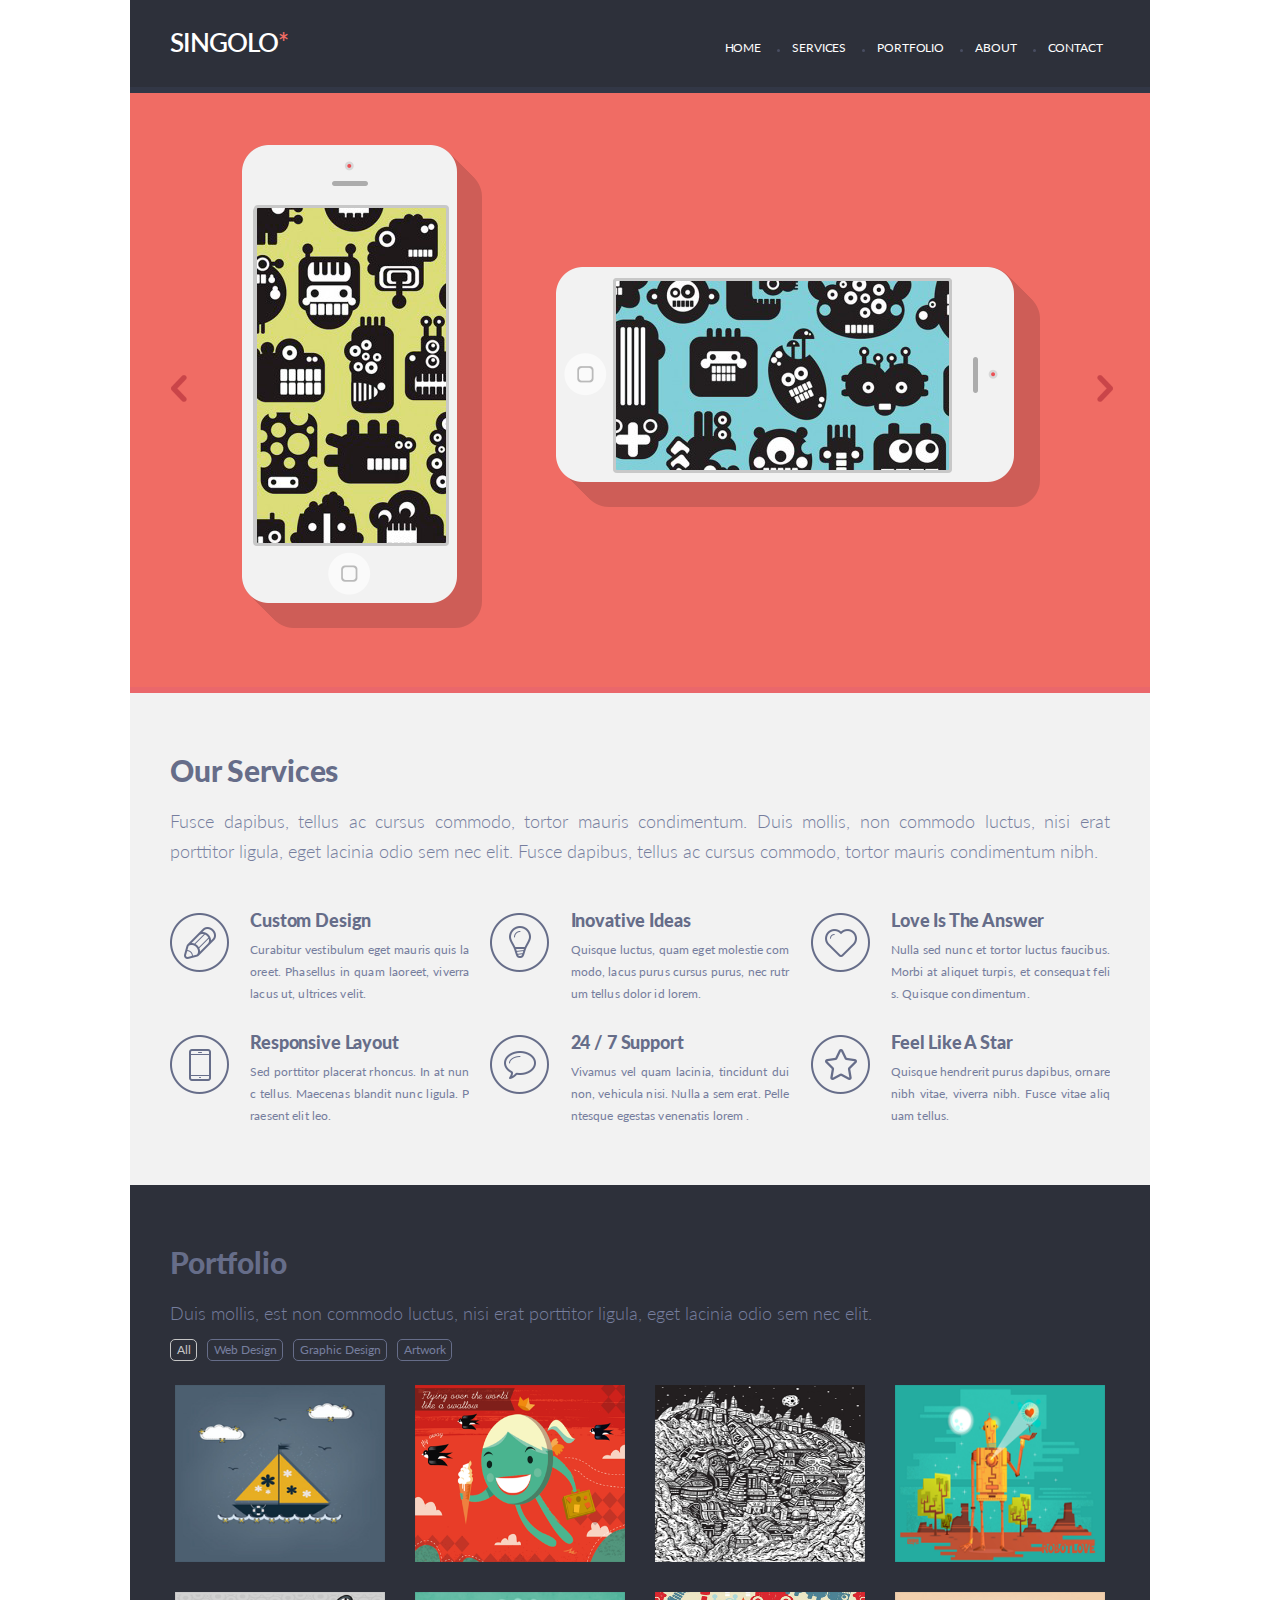
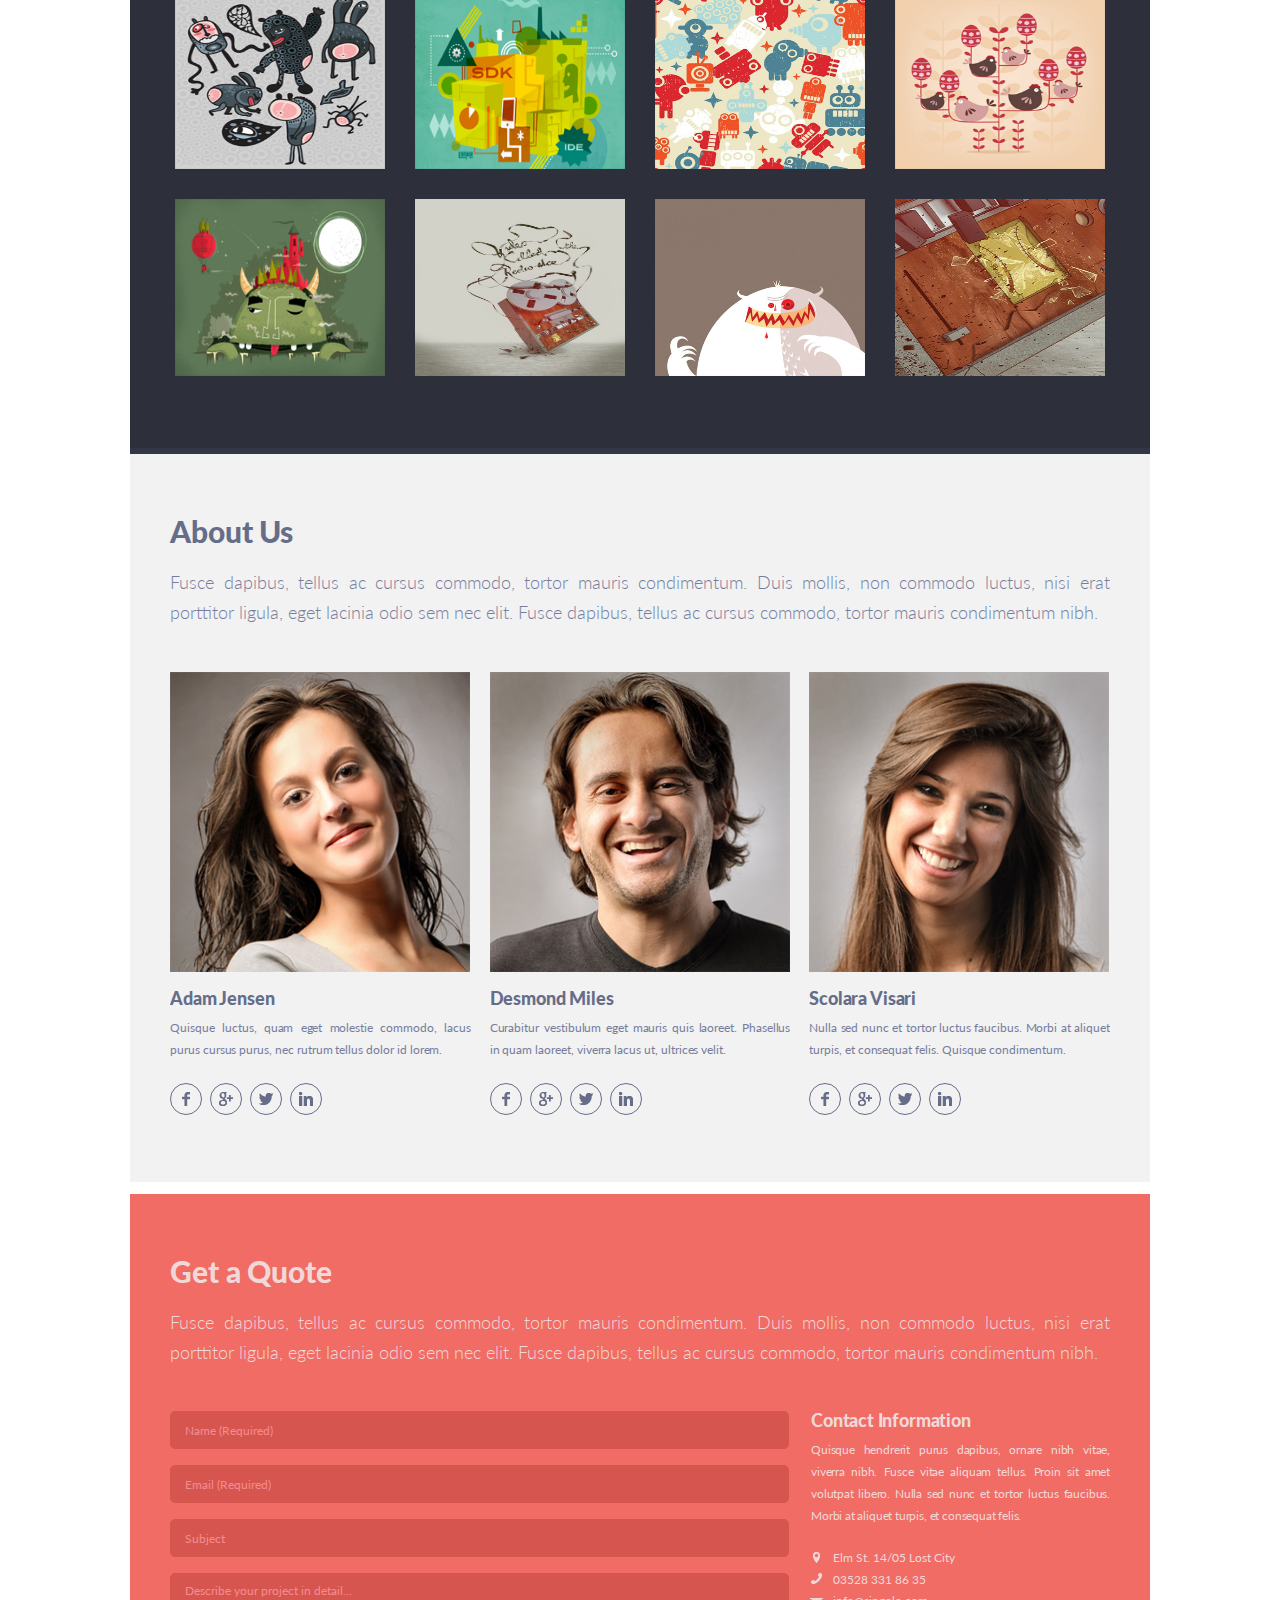
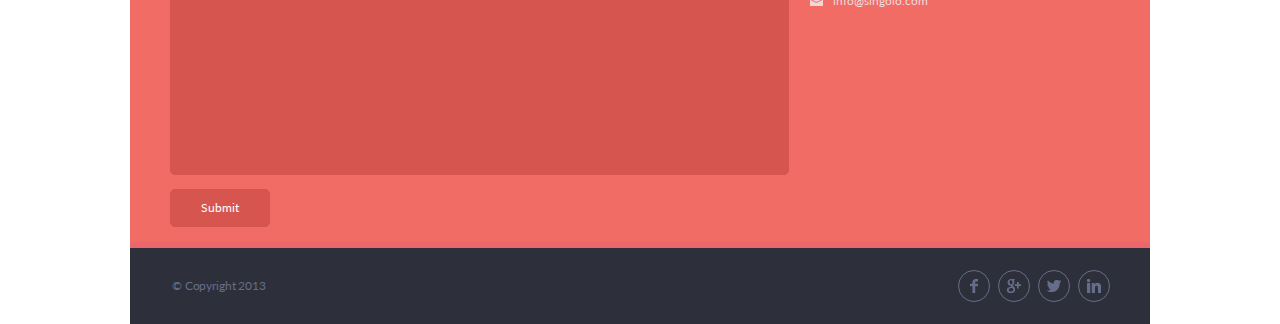
==== commit 197554e7: "feat:  displays on phones in slider" ====
--- a/index.html
+++ b/index.html
@@ -4,7 +4,7 @@
     <meta charset="UTF-8">
     <meta name="viewport" content="width=device-width, initial-scale=1.0">
     <meta http-equiv="X-UA-Compatible" content="ie=edge">
-    <link rel="stylesheet" href="singolo.css">
+    <link rel="stylesheet" href="style.css">
     <link href="https://fonts.googleapis.com/css?family=Lato:300,400,700,900&display=swap" rel="stylesheet">
     
     <title>Singolo</title>
@@ -32,8 +32,18 @@
         <section class="redbackground">
             <div class="slider">
                 <div class="arrowleft"><a href="#"><img src="assets/arrow_left.png" alt="left arrow"></a></div>
-                <div class="iphoneVert"><img src="assets/iPhone_Vertical.png" alt="phone vertical"  class="iphoneVert"></div>
-                <div class="iphoneHor"><img src="assets/iPhone_Horizontal.png" alt="phone horisontal"   class="iphoneHor"></div>
+                
+                <div class="iphone iphoneVert">
+                    <img src="assets/iPhone_Vertical.png" alt="phone vertical"  class="iphoneVert">
+                    <div class="black-display display-show"></div>
+                </div>
+
+
+                <div class="iphone iphoneHor">
+                    <img src="assets/iPhone_Horizontal.png" alt="phone horisontal" class="iphoneHor">
+                    <div class="black-display display-show"></div>
+                </div>
+
                 <div class="arrowright"><a  href="#"><img src="assets/arrow_right.png" alt="right arrow"></a></div>
             </div>
             
@@ -113,9 +123,9 @@
             <p>Duis mollis, est non commodo luctus, nisi erat porttitor ligula, eget lacinia odio sem nec elit.</p>
             <nav id="portfolio_menu">
                     <a class="tag tag-active">All</a>
-                    <a class="tag tag-bordered">Web Design</a>
-                    <a class="tag tag-bordered">Graphic Design</a>
-                    <a class="tag tag-bordered">Artwork</a>
+                    <a class="tag">Web Design</a>
+                    <a class="tag">Graphic Design</a>
+                    <a class="tag">Artwork</a>
                 
             </nav>
             <div id="portfolio-img" class="images images-layot">
@@ -255,7 +265,7 @@
 
     </footer>
 
-    <script src="singolo.js"></script>
+    <script src="script.js"></script>
     
 </body>
 </html>
--- a/style.css
+++ b/style.css
@@ -0,0 +1,769 @@
+*{
+    padding: 0;
+    margin: 0;
+    box-sizing: border-box;
+}
+
+header {
+    position: sticky;
+    top: 0;
+}
+
+header li{
+    list-style: none;
+    display: inline-block;
+    font-size: 12px;
+    line-height: 6px;
+    font-family: "Lato";
+    font-weight: 400;
+    text-align: justify;
+}
+
+header nav a{
+    text-decoration: none;
+    display:inline-block;
+    color: white;
+    text-decoration: none;
+    text-transform: uppercase;    
+    padding: 45px 0 0 0;
+    text-align: left;
+    letter-spacing: -0.01em;
+
+}
+
+header nav{
+    float: right;
+    width: 41%;
+}
+header h1 { 
+    font-size: 26px;
+    line-height: 7px;
+    color: #ffffff;
+    font-family: "Lato";
+    font-weight: 600;
+    text-align: left;
+    text-transform: uppercase;  
+    padding: 39px 0;
+    letter-spacing: -0.04em;
+}
+
+h1 span {    
+    color: #f06c64;    
+}
+
+header h1, nav {
+    display: inline-block;
+}
+
+ 
+h2 {
+    font-size: 30px;
+    line-height: 18px;
+    color: #666d89;
+    font-family: "Lato";
+    font-weight: 900;
+    text-align: left;
+}
+
+.menu-link {
+    color: #ffffff;
+    text-transform: uppercase;
+    cursor: pointer;
+    text-decoration: none;
+    transition: 0.1s linear;
+  }
+
+  
+.menuitem:not(:first-child)::before {
+    display: inline-block;
+    margin-right: 13px;
+    margin-bottom: 2px;
+    background-color: #494e62;
+    border-radius: 50%;
+    content: "";
+    width: 3px;
+    height: 3px;
+    margin: 0 12px;
+  }
+
+.menu-active {
+    color: #f06c64;
+}
+
+
+.menu-link:hover {
+    color: #f06c64;
+}  
+
+.anchor{
+    position: relative;
+    top:-95px;
+    height: 0px;
+    visibility: hidden;
+}
+
+.ourservices h2 {
+    letter-spacing: -0.005em;
+}
+
+
+.container{
+    width: 1020px;
+    margin: 0 auto;
+}
+.container940 {
+    width: 940px;
+    margin: 0 auto;
+}
+.wrapper{
+    background-color:#2d303a;
+    height: 93px;
+    border-bottom: 6px solid #323746;
+
+}
+
+.redbackground {
+    width: 1020px;
+    height: 600px;
+    background-color: #f06c64;
+    background-repeat: no-repeat;
+    background-size:cover; 
+    background-position:center; 
+    background-position: 100% 100%;
+    border-bottom: 6px solid #ea676b;
+    position: relative;
+}
+
+
+.slider {
+    position: absolute;
+    display: flex;
+    box-sizing: border-box;
+    justify-content: space-between;
+    align-items: center;   
+        
+}
+
+.iphone {
+    position: absolute;
+    z-index: 0;
+}
+
+.iphoneVert{
+    position: absolute;
+    top: 26px;
+    left: 56px;   
+}
+
+.iphoneHor{
+    position: absolute;
+    top: 87px;
+    left: 213px;    
+}
+
+.black-display {
+    position: absolute;
+    top: 86px;
+    left: 68px;
+    border: 3px solid #c8c8c8;
+    border-radius: 4px;
+    background-color: #000;
+    width: 195px;
+    height: 341px;
+}
+
+
+.iphoneVert .display-show {
+    background-image: url(./assets/displayVert.png);
+}
+
+.iphoneHor .display-show {
+    background-image: url(./assets/displayHor.png);
+}
+
+.iphoneHor .black-display {
+    left: 270px;
+    top: 98px;
+    height: 195px;
+    width: 339px;
+}
+
+.arrowright{
+    position: absolute;
+    top: 282px;
+    left: 967px;
+    cursor: pointer;
+}
+
+.arrowleft{
+    position: absolute;
+    top: 282px;
+    left: 41px;
+    cursor: pointer;
+}
+
+.ourservices{
+    width: 940px;
+    height: 57px;
+    font-size: 18px;
+    line-height: 30px;
+    color: #767e9e;
+    font-family: "Lato";
+    font-weight: 300;
+    text-align: justify ;
+    padding-bottom: 20px;
+}
+.services {
+    width: 1020px;
+    background-color: #f2f2f2;
+    padding-top: 68px;
+    border-bottom: 6px solid white;
+    
+}
+
+.description {
+    width: 940px;
+    height: 57px;
+    font-size: 18px;
+    line-height: 30px;
+    color: #767e9e;
+    font-family: "Lato";
+    font-weight: 300;
+    text-align: justify;
+    padding: 27px 0;
+}
+.design, .ideas, .love {
+    width: 219px;
+    font-size: 12px;
+    line-height: 22px;
+    color: #767e9e;
+    font-family: "Lato";
+    font-weight: 400;
+    text-align: justify;
+    margin-top: 19px;
+    letter-spacing: 0.01em;
+    word-break: break-all;
+
+    
+}
+
+.texthidden{
+    height: 65px;
+    overflow: hidden;
+}
+
+.layot, .support, .star {
+    width: 219px;
+    font-size: 12px;
+    line-height: 22px;
+    color: #767e9e;
+    font-family: "Lato";
+    font-weight: 400;
+    text-align: justify;
+    margin-top: 29px;
+   letter-spacing: 0.01em;
+   word-break: break-all;
+    
+}
+
+.design h3, .ideas h3, .love h3, .layot h3, .support h3, .star h3{
+    font-size: 18px;
+    line-height: 18px;
+    color: #666d89;
+    font-family: "Lato";
+    font-weight: 900;
+    text-align: left;
+    padding-bottom: 10px;
+    letter-spacing: -0.008em;
+}
+
+.containerflex {
+    
+    display: flex;
+    flex-wrap: no-wrap;
+    justify-content: space-between;
+    max-width: 100%;
+}
+
+.designicon, .ideasicon, .loveicon {
+    width: 59px;
+    height: 59px;
+    padding-top: 21px;
+   
+}
+
+.layoticon, .supporticon, .staricon{
+    width: 59px;
+    height: 59px;
+    padding-top: 31px;
+   
+}
+
+.services_blocks {
+    padding: 74px 0 59px 0;
+}
+.clearfix::after {
+    content: "";
+    display: table;
+    clear: both;
+}
+
+/* Part 2*/
+
+
+
+.portfolio h2 {
+   padding: 68px 0 27px 0;
+
+}
+
+.portfolio p {
+    width: 940px;
+    font-size: 18px;
+    line-height: 30px;
+    color: #767e9e;
+    font-family: "Lato";
+    font-weight: 300;
+    text-align: left;
+    padding-bottom: 11px;
+    overflow: hidden;
+    
+}
+
+.tag {
+    text-align: justify;
+    font-size: 12px;
+    line-height: 22px;
+    color: #767e9e;
+    font-family: "Lato";
+    font-weight: 400;
+    text-align: left;
+    width: 57px;
+    height: 22px;
+    border-radius: 5px;
+    background-color: #2d303a;
+    border: 1px solid #666d89;
+    padding: 2px 5px 3px 6px;
+    margin-right: 6px;
+    text-align: center;
+    cursor: pointer;
+
+}
+
+.tag:hover {
+    color: #c5c5c5;
+    border-color: #c5c5c5;
+}
+
+.tag-active {
+    color: #c5c5c5;
+    border-color: #c5c5c5;
+}
+
+.portfolio nav {
+    padding-bottom: 19px;
+}
+
+.portfolio-item {
+    border: 5px solid transparent;
+    cursor: pointer;
+}
+  
+.portfolio-item-active {
+    border-color: #F06C64;
+}
+ 
+  
+.container_gray {
+    width: 1020px;
+    height: 869px;
+    margin: 0 auto;
+    background-color: #2d303a;
+    border-bottom: 6px solid #323746;
+       
+}
+   
+.container940 {
+    width: 940px;
+    margin: 0 auto;
+}
+
+.images {
+    display: flex;
+    justify-content: space-between;
+    align-items: center;         
+    flex-wrap: wrap;   
+    
+}
+
+.images-layot {
+    height: 605px;
+    overflow: hidden;
+}
+
+.images img {        
+    width: 220px;
+    height: 187px;
+    margin-bottom: 20px;
+}
+
+
+
+.container_lightgray{
+    width: 1020px;
+    height: 734px;
+    background-color: #f2f2f2;
+    margin: 0 auto;
+    border-bottom: 6px solid #ffffff;
+}
+
+
+.about h2 {
+    font-size: 30px;
+    line-height: 18px;
+    color: #666d89;
+    font-family: "Lato";
+    font-weight: 900;
+    text-align: left;
+    padding-top: 68px;
+    letter-spacing: -0.004em;
+    
+}
+.about p {
+    font-size: 18px;
+    line-height: 30px;
+    color: #767e9e;
+    font-family: "Lato";
+    font-weight: 300;
+    text-align: left;
+    padding-top: 27px;
+    overflow: hidden;
+    text-align: justify;
+
+}
+.abouttitle {
+    max-width: 280px;
+    text-overflow: ellipsis;
+    white-space: nowrap;
+    overflow: hidden;
+}
+
+.photos img {
+    width: 300px;
+    height: 300px;
+}
+
+.photos {
+    display: flex;
+    flex-wrap: wrap;
+    justify-content: space-between;
+    align-items:center;
+    max-width: 100%;
+}
+
+.sectionfirst, .sectionsecond, .sectionthird {
+    max-width: 32%;
+    margin-top: 45px;
+   
+}
+
+
+.photos h3{
+    font-size: 18px;
+    line-height: 18px;
+    color: #666d89;
+    font-family: "Lato";
+    font-weight: 900;
+    text-align: left;
+    padding-top: 13px;
+    letter-spacing: -0.008em;
+    overflow: hidden;
+}
+.photos p{
+    font-size: 12px;
+    line-height: 22px;
+    color: #767e9e;
+    font-family: "Lato";
+    font-weight: 400;
+    text-align: left;
+    padding-top: 10px;
+    padding-bottom: 20px;
+    overflow: hidden;
+    letter-spacing: -0.05px;
+    text-align: justify;
+}
+
+
+.social_icons a{    
+    cursor: pointer;   
+}
+
+.social_icons {
+    display: flex;
+}
+
+.social{
+    width: 32px;
+    height: 32px;
+    border-radius: 16px;
+    border: 1px solid #666d89;
+    margin: 2px 8px 2px 0;
+    color: #666d89;
+    text-align: center;
+    padding-top: 8px;
+    display: flex;
+    
+}
+
+.social:hover {
+    background-color: #f06c64;
+    cursor: pointer;
+    border: 1px solid #f06c64;
+}
+
+
+.facebook {
+    background: url(assets/facebook.png) no-repeat center;
+}
+ .google {
+    background: url(assets/google+.png) no-repeat center;
+}
+.twitter {
+    background: url(assets/twitter.png) no-repeat center;
+}
+.linkedin {
+    background: url(assets/linkedin.png) no-repeat center;
+}
+ 
+
+/*Part 3*/
+
+
+.get_a_quote {
+    width: 1020px;
+    height: 654px;
+    background-color: #f06c64;
+    margin: 0 auto;
+    border-bottom: 6px solid #ea676b;
+
+}
+.get_a_quote h2 {
+    font-size: 30px;
+    line-height: 18px;
+    color: #f0d8d9;
+    font-family: "Lato";
+    font-weight: 900;
+    text-align: left;
+    padding-top: 68px;
+    letter-spacing: -0.004em;
+}
+.container940 {
+    width: 940px;
+    margin: 0 auto;
+}
+
+.get_a_quote p {
+    font-size: 18px;
+    line-height: 30px;
+    color: #f0d8d9;
+    font-family: "Lato";
+    font-weight: 300;
+    text-align: left;
+    padding-top: 27px;
+    text-align: justify;
+    overflow: hidden;
+}
+
+form {
+    width: 68%;
+    float: left;
+  
+}
+  
+#name, #email, #subject {
+    width: 619px;
+    height: 38px;
+    border-radius: 5px;
+    background-color: #d6564f;
+    border: 1px solid #d6564f;
+    
+  }
+
+#name {
+    margin-top: 44px;
+}
+
+#email, #subject, #project {
+    margin-top: 16px;
+}
+
+#project {
+    width: 619px;
+    height: 202px;
+    border-radius: 5px;
+    background-color: #d6564f;
+    border: 1px solid #d6564f;
+    resize: none;
+ 
+}
+
+#register {
+    margin-top: 10px;
+    width: 100px;
+    height: 38px;
+    border-radius: 5px;
+    background-color: #d6564f;
+    border: 1px solid #d6564f;
+    font-size: 12px;
+    line-height: 22px;
+    color: #fff;
+    font-family: "Lato";
+    font-weight: 400;
+    text-align: center;
+    
+    
+}
+#register:hover {
+    background: white;
+    color: #2d303a;
+  }
+
+::placeholder {
+    font-size: 12px;
+    line-height: 22px;
+    color: #f48c8f;
+    font-family: "Lato";
+    font-weight: 400;
+    text-align: left;
+    padding-left: 14px;
+} 
+#project::placeholder {
+    padding-top: 6px;
+    letter-spacing: -0.001em;
+}
+
+
+.contact {
+    width: 31.8%;
+    float: right;
+}
+
+
+.contact h3{
+    font-size: 18px;
+    line-height: 18px;
+    color: #f0d8d9;
+    font-family: "Lato";
+    font-weight: 900;
+    text-align: left;
+    margin-top: 44px;
+    letter-spacing: -0.01em;
+
+}
+
+.contact p {
+    font-size: 12px;
+    line-height: 22px;
+    color: #f0d8d9;
+    font-family: "Lato";
+    font-weight: 400;
+    text-align: justify;
+    letter-spacing: -0.015em;
+    padding-top: 10px;
+}
+
+
+.adress{
+    margin-top: 20px;
+    padding: 0;
+}
+.adress li{
+    list-style-type: none;
+    display: flex;
+}
+.adress a{
+    font-size: 12px;
+    line-height: 22px;
+    color: #f0d8d9;
+    font-family: "Lato";
+    font-weight: 400;
+    text-align: left;
+    cursor: pointer;
+    text-decoration: none;
+}
+
+
+
+.location, .mail, .phone{
+    display: flex;
+    width: 100%;
+    max-width: 100%;
+}
+
+.location{
+    background-image: url(assets/location.png);
+    background-repeat: no-repeat;
+    background-position: center;
+    width: 20px;
+    height: 20px;
+    margin-right: 7px;
+    margin-left: -5px;
+
+}
+.phone {
+    background-image: url(assets/phone+.png);
+    background-repeat: no-repeat;
+    background-position: center;
+    width: 20px;
+    height: 20px;
+    margin-right: 7px;
+    margin-left: -5px;
+    margin-top: -1px;
+}
+
+.mail{
+    background-image: url(assets/mail.png);
+    background-repeat: no-repeat;
+    background-position: center;
+    width: 20px;
+    height: 20px;
+    margin-right: 32px;
+    margin-left: -5px;
+    margin-top: 1px;
+}
+
+.mail a {
+    margin-top: -2px;
+}
+
+
+.footer {
+    display: flex;
+    justify-content: space-between;
+    width: 1020px;
+    height: 76px;
+    background-color: #2d303a;
+    margin: 0 auto;
+    
+}
+
+.footer p {
+    color: #666d89;
+    font-size: 12px;
+    line-height: 20px;
+    font-family: "Lato";
+    font-weight: 400;
+    text-align: left;
+    padding-left: 20px;
+    margin: 28px 0 0 22px;
+    letter-spacing: -0.012em;
+}
+.icons a{    
+    cursor: pointer;   
+}
+
+.icons {
+    display: flex;
+    margin: 20px 32px 0 0;
+}
+
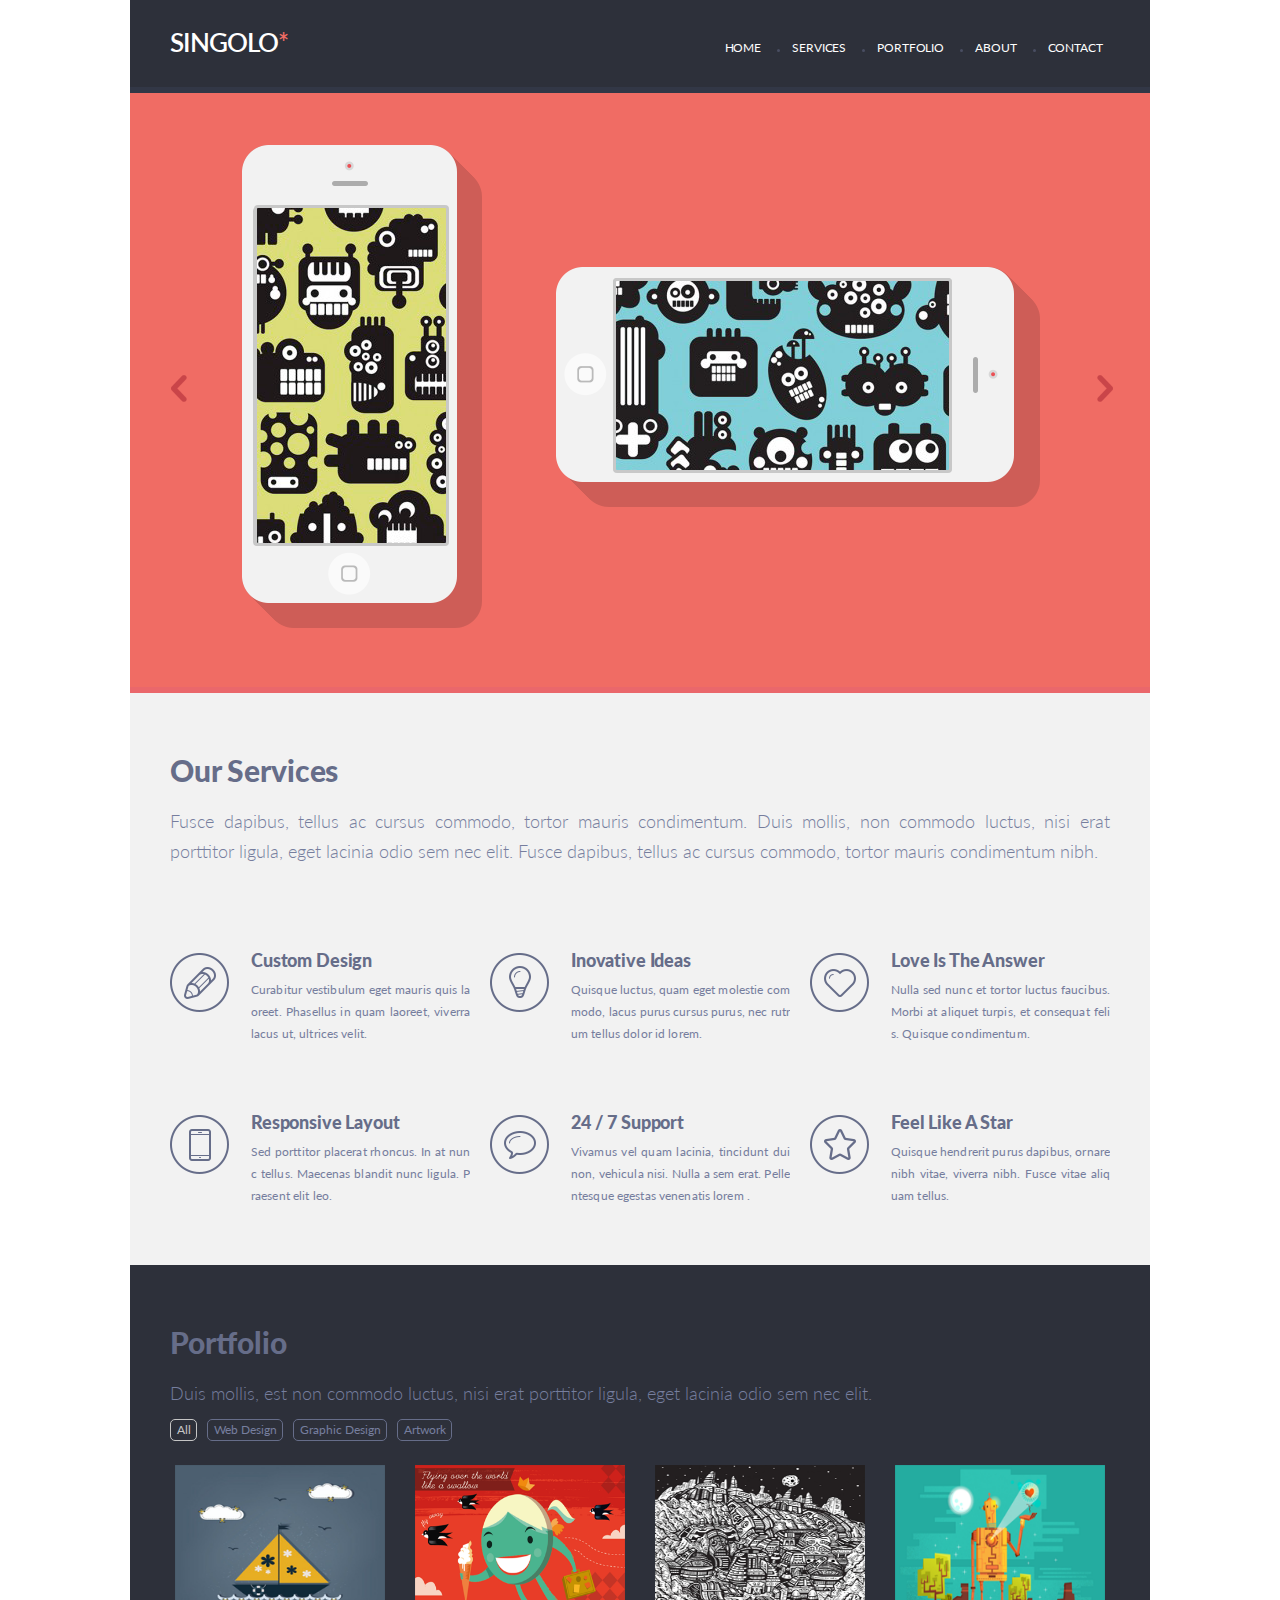
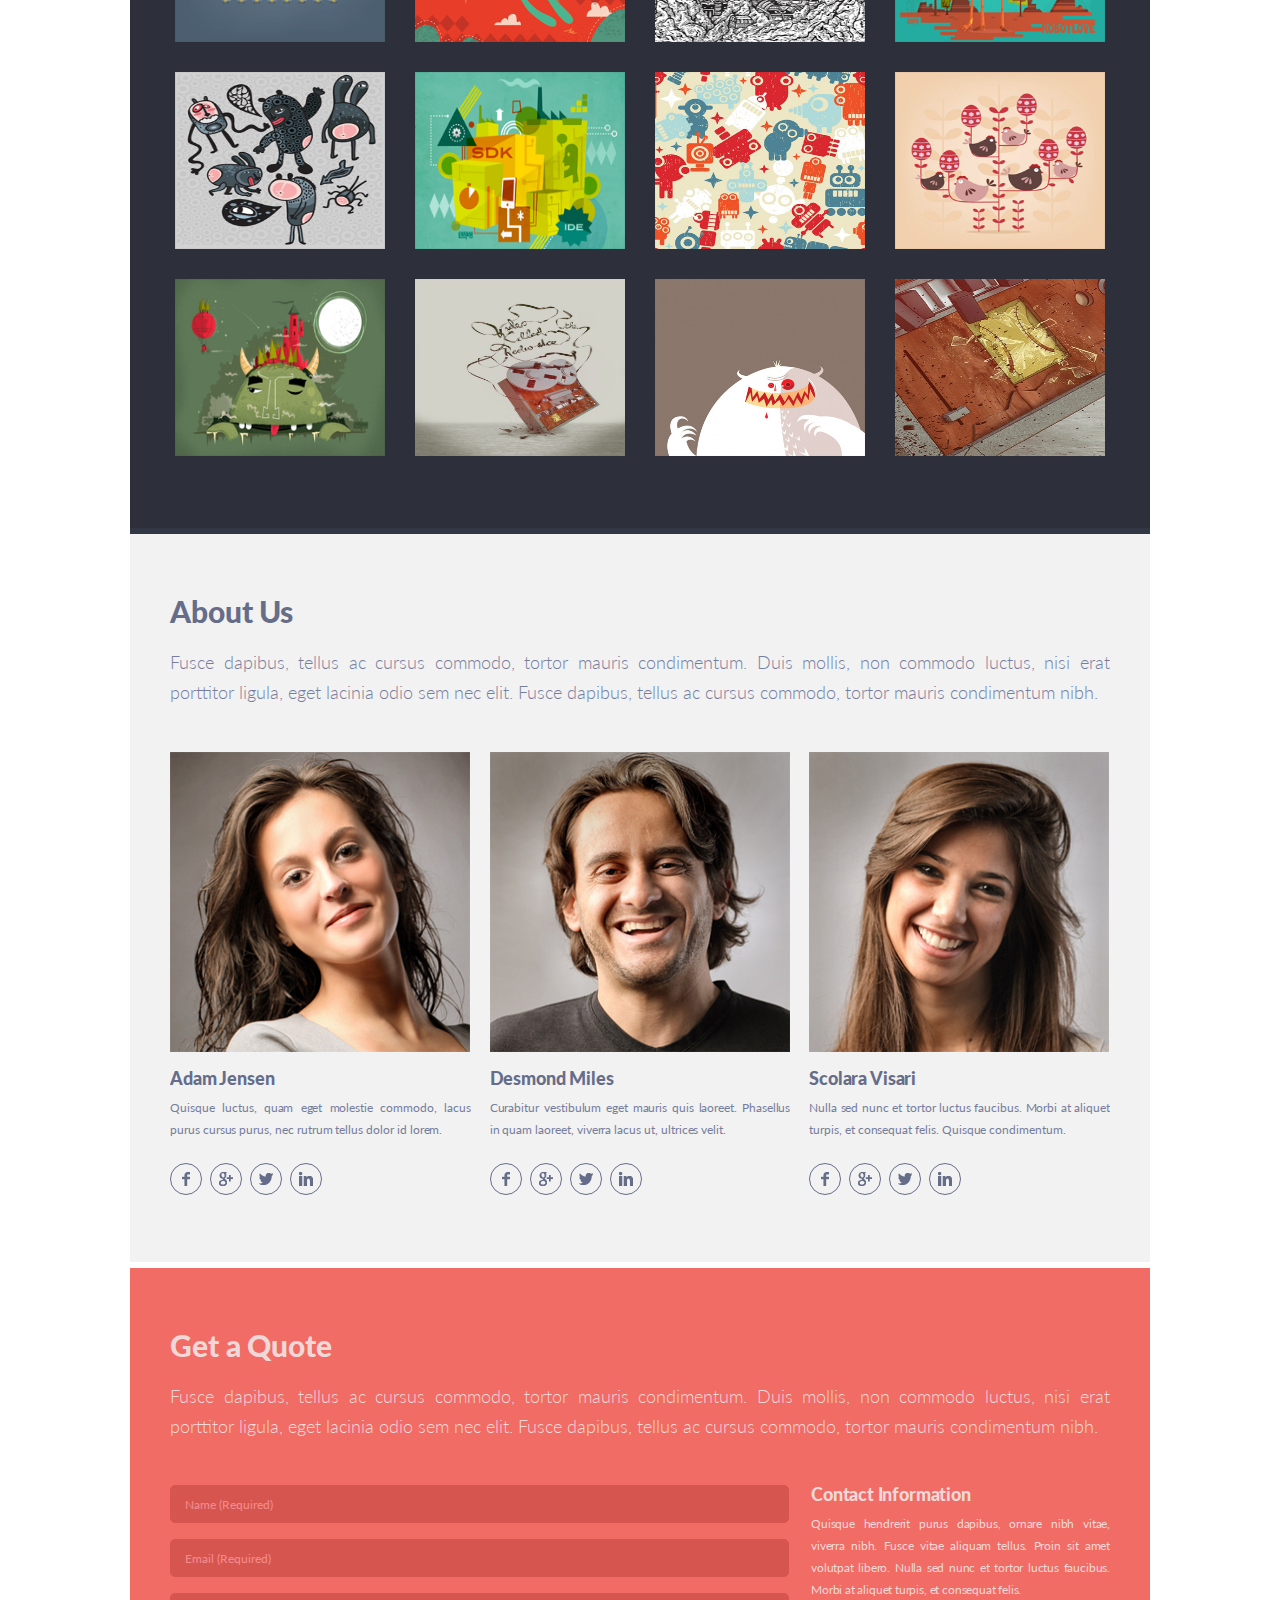
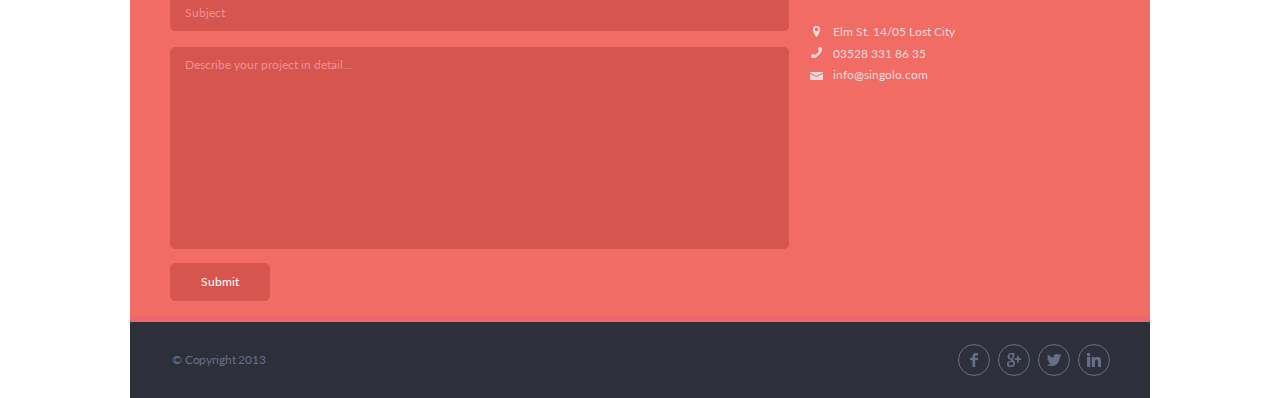
==== commit d338fad8: "feat: add responsive task" ====
--- a/index.html
+++ b/index.html
@@ -14,8 +14,11 @@
     <header>
         <div class="container wrapper">
             <div class="container940 clearfix">
+                <div class="burger"><span class="burger-line"></span></div> 
+                <a href="index.html" class="logo">  
                 <h1>Singolo<span>*</span></h1>
-                <nav class="menu">
+                </a>
+                <nav class="menu" id="menu">
                     <ul class="navigation">
                             <li class="menuitem" ><a href="#home" class="menu-link" class="menu-active">Home</a></li>
                             <li class="menuitem"><a href="#services" class="menu-link">Services</a></li>
@@ -29,7 +32,8 @@
     </header>
 
     <main class="container">
-        <section class="redbackground">
+        <section class="slider-block">
+            <a name="portfolio"></a>
             <div class="slider">
                 <div class="arrowleft"><a href="#"><img src="assets/arrow_left.png" alt="left arrow"></a></div>
                 
@@ -53,7 +57,7 @@
 
         <div id="services" class="anchor"></div>
         <section class="services">
-            
+            <a name="services"></a>
             <div class="ourservices container940">
                 <h2>Our Services</h2>
                 <p class="description">Fusce dapibus, tellus ac cursus commodo, tortor mauris condimentum. 
@@ -66,69 +70,78 @@
         
             <div class="services_blocks container940"> 
                 <div class="containerflex">
-
-                   <div class="designicon"><img src="assets/pen.png" alt=""></div>
-
-                    <div class="design">
-                        <h3>Custom Design</h3>
-                        <p class="texthidden">Curabitur vestibulum eget mauris quis laoreet. Phasellus in quam laoreet, viverra lacus ut, ultrices velit.</p>
-                    </div>
-
-
-                    <div class="ideasicon"><img src="assets/bulb.png" alt=""></div>
-                    <div class="ideas">
-                        <h3>Inovative Ideas</h3>
-                        <p class="texthidden">Quisque luctus, quam eget molestie commodo, lacus purus cursus purus, nec rutrum tellus dolor id lorem.</p>
-                    </div>
-
-                    <div class="loveicon"><img src="assets/heart.png" alt=""></div>
-                    <div class="love">
-                        <h3>Love Is The Answer</h3>
-                        <p class="texthidden">Nulla sed nunc et tortor luctus faucibus. Morbi at aliquet turpis, et consequat felis. Quisque condimentum.</p>
-                    </div>
-
-                </div>
-
-                <div class="containerflex">
-
-                    <div class="layoticon"><img src="assets/phone.png" alt=""></div>
-                    <div class="layot">
-                        <h3>Responsive Layout</h3>
-                        <p class="texthidden">Sed porttitor placerat rhoncus. In at nunc tellus. Maecenas blandit nunc ligula. Praesent elit leo.</p>
-                    </div>
-
-                    <div class="supporticon"><img src="assets/bubble.png" alt=""></div>
-                    <div class="support">
-                        <h3>24 / 7 Support</h3>
-                        <p class="texthidden">Vivamus vel quam lacinia, tincidunt dui non, vehicula nisi. Nulla a sem erat. Pellentesque egestas venenatis lorem .</p>
-                    </div>
-
-                    <div class="staricon"><img src="assets/star.png" alt=""></div>
-                    <div class="star">
-                        <h3>Feel Like A Star</h3>
-                        <p class="texthidden">Quisque hendrerit purus dapibus, ornare nibh vitae, viverra nibh. Fusce vitae aliquam tellus.</p>
-                    </div>
+                    <div class="service">
+                        <div class="designicon"><img src="assets/pen.png" alt=""></div>
+
+                        <div class="design">
+                            <h3>Custom Design</h3>
+                            <p class="texthidden">Curabitur vestibulum eget mauris quis laoreet. Phasellus in quam laoreet, viverra lacus ut, ultrices velit.</p>
+                        </div>
+                    </div>
+                   
+
+                    <div class="service">
+                            <div class="ideasicon"><img src="assets/bulb.png" alt=""></div>
+                        <div class="ideas">
+                            <h3>Inovative Ideas</h3>
+                            <p class="texthidden">Quisque luctus, quam eget molestie commodo, lacus purus cursus purus, nec rutrum tellus dolor id lorem.</p>
+                        </div>
+                    </div>
+
+                    <div class="service">
+                        <div class="loveicon"><img src="assets/heart.png" alt=""></div>
+                        <div class="love">
+                            <h3>Love Is The Answer</h3>
+                            <p class="texthidden">Nulla sed nunc et tortor luctus faucibus. Morbi at aliquet turpis, et consequat felis. Quisque condimentum.</p>
+                        </div>
+                    </div>
+               
+                    <div class="service">
+                        <div class="layoticon"><img src="assets/phone.png" alt=""></div>
+                        <div class="layot">
+                            <h3>Responsive Layout</h3>
+                            <p class="texthidden">Sed porttitor placerat rhoncus. In at nunc tellus. Maecenas blandit nunc ligula. Praesent elit leo.</p>
+                        </div>
+
+                    </div>
+
+                    <div class="service">
+                        <div class="supporticon"><img src="assets/bubble.png" alt=""></div>
+                        <div class="support">
+                            <h3>24 / 7 Support</h3>
+                            <p class="texthidden">Vivamus vel quam lacinia, tincidunt dui non, vehicula nisi. Nulla a sem erat. Pellentesque egestas venenatis lorem .</p>
+                        </div>
+                    </div>
+                        
+                    <div class="service">
+                        <div class="staricon"><img src="assets/star.png" alt=""></div>
+                        <div class="star">
+                            <h3>Feel Like A Star</h3>
+                            <p class="texthidden">Quisque hendrerit purus dapibus, ornare nibh vitae, viverra nibh. Fusce vitae aliquam tellus.</p>
+                        </div>
+                    </div>    
                 </div>
                 <div class="clearfix"></div>
             </div>
-        </sec>
+        </section>
 
         <!--Part 2-->
 
-        <div id="portfolio" class="anchor"></div>
-
-        <section class="container_gray">
+        <div id="portfolio" class="portfolio-layot" class="anchor"></div>
+
+        <section class="portfolio-block">
+        <a name="portfolio"></a>
         <div class="portfolio container940">
             <h2>Portfolio</h2>
             <p>Duis mollis, est non commodo luctus, nisi erat porttitor ligula, eget lacinia odio sem nec elit.</p>
-            <nav id="portfolio_menu">
+            <nav class="portfolio_menu">
                     <a class="tag tag-active">All</a>
                     <a class="tag">Web Design</a>
                     <a class="tag">Graphic Design</a>
                     <a class="tag">Artwork</a>
                 
             </nav>
-            <div id="portfolio-img" class="images images-layot">
+            <div class="images images-layot" id="portfolio-image">
                 <img src="assets/image1.png" alt="Image1" class="portfolio-item" class="portfolio-item-active">
                 <img src="assets/image2.png" alt="Image2" class="portfolio-item">
                 <img src="assets/image3.png" alt="Image3" class="portfolio-item">
@@ -147,7 +160,8 @@
     </section>
 
     <div id="about" class="anchor"></div>
-    <section class="container_lightgray">
+    <section class="about-block">
+        <a name="about"></a>
         <div class="about container940">
             <h2>About Us</h2>
             <p>Fusce dapibus, tellus ac cursus commodo, tortor mauris condimentum. Duis mollis, non commodo luctus, nisi erat porttitor ligula, eget lacinia odio sem nec elit. Fusce dapibus, tellus ac cursus commodo, tortor mauris condimentum nibh.</p>
@@ -198,14 +212,11 @@
         </div>
 
     </section>
-
-        
-
-    </main>
-    
+  
     <!--Part 3-->
     
     <div id="get_a_quote" class="get_a_quote">
+        <a name="get_a_quote"></a>
         <div class="container940">
             <h2>Get a Quote</h2>
             <p>Fusce dapibus, tellus ac cursus commodo, tortor mauris condimentum. Duis mollis, non commodo luctus, 
@@ -221,6 +232,13 @@
                 <button type="submit" id="register">Submit</button>
                    
             </form>
+
+            <dialog class="dialog">
+                <p>Письмо отправлено</p>
+                <br class="noSubject">
+                <br class="noMessage">
+                <button class="buttonClose">OK</button>
+            </dialog>
 
 
             <div class="contact">
@@ -253,6 +271,8 @@
 
     </div>
 
+</main>
+
     <footer class="footer">
         <p>© Copyright 2013</p>
         <div class="icons">                        
--- a/style.css
+++ b/style.css
@@ -3,10 +3,15 @@
     margin: 0;
     box-sizing: border-box;
 }
+html, body {    
+  scroll-behavior: smooth;
+}
 
 header {
     position: sticky;
     top: 0;
+    z-index: 1;
+
 }
 
 header li{
@@ -25,7 +30,7 @@
     color: white;
     text-decoration: none;
     text-transform: uppercase;    
-    padding: 45px 0 0 0;
+    padding-top: 45px ;
     text-align: left;
     letter-spacing: -0.01em;
 
@@ -34,6 +39,7 @@
 header nav{
     float: right;
     width: 41%;
+
 }
 header h1 { 
     font-size: 26px;
@@ -122,7 +128,7 @@
 
 }
 
-.redbackground {
+.slider-block {
     width: 1020px;
     height: 600px;
     background-color: #f06c64;
@@ -217,7 +223,7 @@
     width: 1020px;
     background-color: #f2f2f2;
     padding-top: 68px;
-    border-bottom: 6px solid white;
+   /* border-bottom: 6px solid white;*/
     
 }
 
@@ -241,6 +247,7 @@
     font-weight: 400;
     text-align: justify;
     margin-top: 19px;
+   /* margin-right: 20px;*/
     letter-spacing: 0.01em;
     word-break: break-all;
 
@@ -280,7 +287,7 @@
 .containerflex {
     
     display: flex;
-    flex-wrap: no-wrap;
+    flex-wrap: wrap;
     justify-content: space-between;
     max-width: 100%;
 }
@@ -297,6 +304,13 @@
     height: 59px;
     padding-top: 31px;
    
+}
+.service {
+    width: 300px;
+    display: flex;
+    flex-wrap: nowrap;
+    justify-content: space-between;
+    margin-top: 2.5rem;
 }
 
 .services_blocks {
@@ -365,6 +379,8 @@
 }
 
 .portfolio-item {
+    /*margin-right: 6px;
+    margin-bottom: 6px;*/
     border: 5px solid transparent;
     cursor: pointer;
 }
@@ -374,7 +390,7 @@
 }
  
   
-.container_gray {
+.portfolio-block {
     width: 1020px;
     height: 869px;
     margin: 0 auto;
@@ -395,11 +411,11 @@
     flex-wrap: wrap;   
     
 }
-
+/*
 .images-layot {
     height: 605px;
     overflow: hidden;
-}
+}*/
 
 .images img {        
     width: 220px;
@@ -409,7 +425,7 @@
 
 
 
-.container_lightgray{
+.about-block{
     width: 1020px;
     height: 734px;
     background-color: #f2f2f2;
@@ -642,6 +658,39 @@
     letter-spacing: -0.001em;
 }
 
+.dialog {
+    background-color: rgb(244, 140, 143, 0.8);
+    color:#d6564f;
+    border: none;
+    width: 500px;
+    height: 250px;
+    margin-left: 300px;
+    border-radius: 5px;
+    font-size: 22px;
+    font-family: "Lato";
+    font-weight: 400;
+    text-align: center;
+}
+
+.buttonClose {
+    width: 100px;
+    height: 40px;
+    border: none;
+    background-color: #d6564f;
+    border-radius: 5px; 
+    border: none;
+    color: white;
+    position: absolute;
+    right: 35px;
+    bottom: 35px;
+}
+
+.dialog p {
+    margin-left: 30px;
+    font-size: 26px;
+    font-family: "Lato";
+    font-weight: 700;
+}
 
 .contact {
     width: 31.8%;
@@ -767,3 +816,438 @@
     margin: 20px 32px 0 0;
 }
 
+
+/* tablet-768 */
+@media screen and (max-width: 1019px) {
+    .container  {
+      width: 768px;
+    }
+
+    header nav{
+        float: right;
+        width: 55%;
+    }
+
+    .container940 {
+        width: 687px;  
+    }
+
+    .slider-block {
+    width: 768px;
+    height: 447.25px;
+    }
+
+    .slider {
+        transform: scale(0.75);
+    }   
+
+    .services {
+    width: 768px;
+    padding-top: 40px;
+    }  
+    
+    .description {
+        width: 687px; 
+        height: 99px;
+        padding-top: 18px;
+    }
+
+    .containerflex {
+        margin-top: 40px;
+    }
+    .services_blocks {
+        padding: 0 0 59px 0;
+    }
+          
+    .portfolio-block {
+        width: 768px;
+        height: 1072px;
+        border-bottom: 4.52px solid #323746;
+    }
+    .images img{
+        width: 216.19px;
+        height: 183.76px;
+      }
+    
+    .about-block{
+        width: 768px;
+        height: 670px;
+    }
+
+    .about {
+        width: 688px;
+    }
+    .about h2 {
+        padding-top: 52px;
+    }
+
+    .about p {
+        padding-top: 14px;
+    }
+    .photos img {
+        width: 218.94px;
+        height: 218.94px;
+    }
+    .sectionfirst, .sectionsecond, .sectionthird {
+        margin-top: 28px;
+    }
+
+    .get_a_quote {
+        width: 768px;
+        height: 625.21px;     
+        border-bottom: 4.52px solid #ea676b;
+    }
+    .get_a_quote h2 {
+        padding-top: 53px;
+    }
+    .get_a_quote p {
+        padding-top: 14px;
+    }
+
+    #name, #email, #subject {
+        width: 442px;
+        height: 38px;
+        border: 0.5px solid #d6564f;
+    }
+
+    #project {
+        width: 442px;
+        height: 159px;
+     
+    }
+
+    #name {
+        margin-top: 19px;
+    }
+    
+    #email, #subject, #project {
+        margin-top: 12px;
+    }
+
+    #register {
+        margin-top: 17px;
+    }     
+        
+    .footer {
+        width: 768px;
+        height: 76px;
+    }
+
+}
+
+/* mobile-375 */
+@media screen and (max-width: 767px) {
+    .container  {
+      width: 375px;
+    }
+
+    .container940 {
+        width: 314px;  
+    }
+
+    .wrapper{
+        display: flex;
+        justify-content: space-between;
+        align-items: center;
+        padding: 20px;
+        height: 71px;
+        border-bottom: 2.21px solid #323746;
+    
+    }
+    
+    .burger {
+        position: absolute;
+        display: inline-block;
+        width: 25px;
+        height: 20px;
+        top: 35%;
+        cursor: pointer;
+    }
+
+    .burger-line {
+        content: "";
+        position: absolute;
+        display: inline-block;
+        background-color: #f2f2f2;
+        border-radius: 5px;
+        height: 2.4px;
+        width: 100%;
+        top: calc( 50% - 1px );
+        left: 0;
+    }
+    .burger::before {
+        content: "";
+        position: absolute;
+        display: inline-block;
+        background-color: #f2f2f2;
+        border-radius: 5px;
+        height: 2.4px;
+        width: 100%;
+        top: 0;
+        left: 0;
+    }
+    .burger::after {
+        content: "";
+        position: absolute;
+        display: inline-block;
+        background-color: #f2f2f2;
+        border-radius: 5px;
+        height: 2.4px;
+        width: 100%;
+        bottom: 0;
+        left: 0;
+    }
+
+    .burger.active {
+        transform: rotate(90deg);
+    }
+    
+    .logo.burger-active {
+        margin-right: 50%;
+        z-index: 10;
+    }
+    .menu {
+        position: absolute;
+        display: none;
+        width: 0;
+        height: 100vh;
+        left: 0;
+        top: 0;
+        background-color: rgba(0, 0, 0, 0.3);
+        overflow: hidden;
+    }
+
+    .navigation {
+        flex-direction: column;
+        padding: 232px 0 0 15%;
+        font-size: 2.4rem;
+        font-style: normal;
+        font-weight: 700;
+        line-height: 2.9rem;
+        width: 70%;
+        height: 100%;
+        background: #2D303A;
+    }
+/*
+    
+    .navigation {
+        display: flex;
+        font-size: 1.2rem;
+        font-style: normal;
+        font-weight: 600;
+        line-height: 1.4rem;
+        letter-spacing: -0.02rem;
+        padding-top: 10px;
+    }*/
+    .navigation a {
+        color: white;
+        text-decoration: none;
+        list-style: none;
+        padding-left: 13.8px;
+        font-size: 24px;      
+        line-height: 29px;
+        font-family: "Lato";
+        font-weight: 700;
+        margin-right: 100px;
+    }
+   
+    .navigation a.active {
+        color: #f06c64;
+    }
+      
+      /*.header__wrapper .header__navigation .navigation .navigation_link {
+        margin-bottom: 28px;
+      }*/
+
+    .menu.active {
+        display: block;
+        width: 100vw;
+    }
+
+    /*.logo {
+        display: flex;
+        align-items: center;
+      }*/
+
+       
+    .menuitem:not(:first-child)::before {
+    display: none;
+}
+
+    .logo.burger-active {
+        margin-right: 50%;
+        z-index: 10;
+      }
+
+
+
+   /*.menu {
+        display: none;
+    }*/
+
+    
+    h1 {
+        display: inline-block;
+        margin-left: 103px;
+        font-size: 1.97rem;
+        line-height: 2rem;
+        text-align: center;
+    }
+
+    .slider-block {
+    width: 375px;
+    height: 218.38px;
+    }
+
+    .slider {
+        transform: scale(0.3681);
+    }   
+
+    .services {
+    width: 375px;
+    padding-top: 27.8px;
+    }  
+    
+    .description {
+        width: 314px; 
+        height: 214px;
+        padding-top: 18px;
+    }
+
+    .services_blocks {
+        margin-top: 20px;
+        padding: 105px 0 15px 0;
+    }
+
+    .service {
+        margin-top: 0;
+    }
+         
+    .portfolio-block {
+        width: 375px;
+        height: 844px;
+    }
+    .images img{
+        width: 151px;
+        height: 128px;
+      }
+      .portfolio p {
+        width: 315px;
+      }
+
+      .images-layot {
+        height: 564px;
+        overflow: hidden;
+    }
+      
+        
+    
+    .about-block{
+        width: 375px;
+        height: 1754px;;
+    }
+
+    .about {
+        width: 314px;
+    }
+    .about h2 {
+        padding-top: 33px;
+    }
+
+    .about p {
+        padding-top: 14px;
+    }
+    .photos img {
+        width: 314px;
+        height: 314px;
+    }
+    
+    .sectionfirst, .sectionsecond, .sectionthird {
+        margin-bottom: 32px;
+        width: 314px;
+        height: 442px;
+        max-width: 100%;
+    }
+
+    .get_a_quote {
+        width: 375px;
+        height: 969px;     
+        border-bottom: 4.52px solid #ea676b;
+    }
+
+    
+    .get_a_quote h2 {
+        padding-top: 44px;
+    }
+    .get_a_quote p {
+        padding-top: 14px;
+    }
+
+    form {
+        width: 100%;
+      
+    }
+
+    #name, #email, #subject {
+        width: 315px;
+        height: 38px;
+        border: 0.5px solid #d6564f;
+    }
+
+    #project {
+        width: 315px;
+        height: 159px;
+     
+    }
+
+    #name {
+        margin-top: 19px;
+    }
+    
+    #email, #subject, #project {
+        margin-top: 12px;
+    }
+
+    #register {
+        margin-top: 17px;
+        width: 315px;
+        height: 50px;
+    }   
+    .contact   {
+        width: 100%;
+    }
+    .contact h3{
+        margin-top: 32px;
+    }
+
+    .contact p {
+        padding-top: 15px;
+    }
+    .adress {
+        padding-bottom: 42px;
+    }
+        
+    .footer {
+        width: 375px;
+        height: 76px;
+
+    }
+
+    .footer p{
+        display: none;
+    }
+
+    .icons {
+        display: flex;
+        margin-top: 20px;
+        justify-content: center;
+        width: 100%;
+
+    }
+
+
+
+
+
+
+}